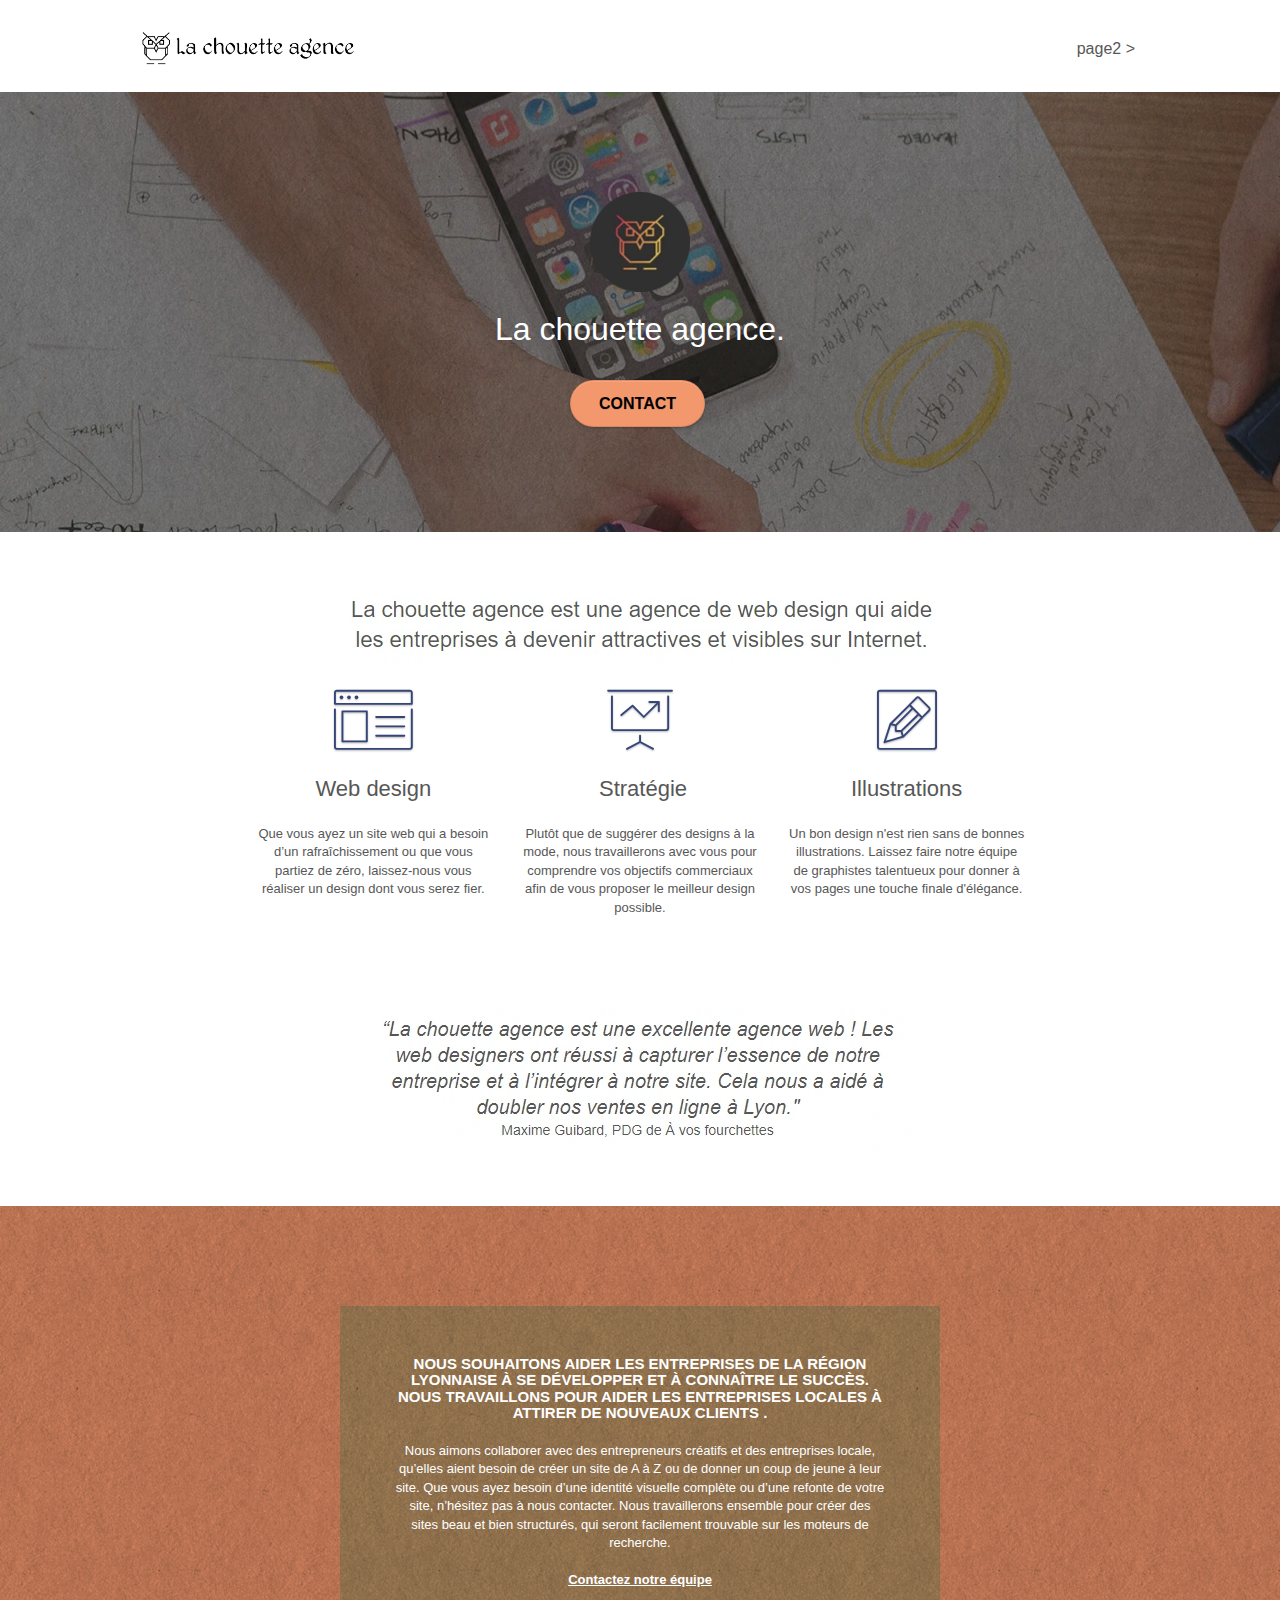
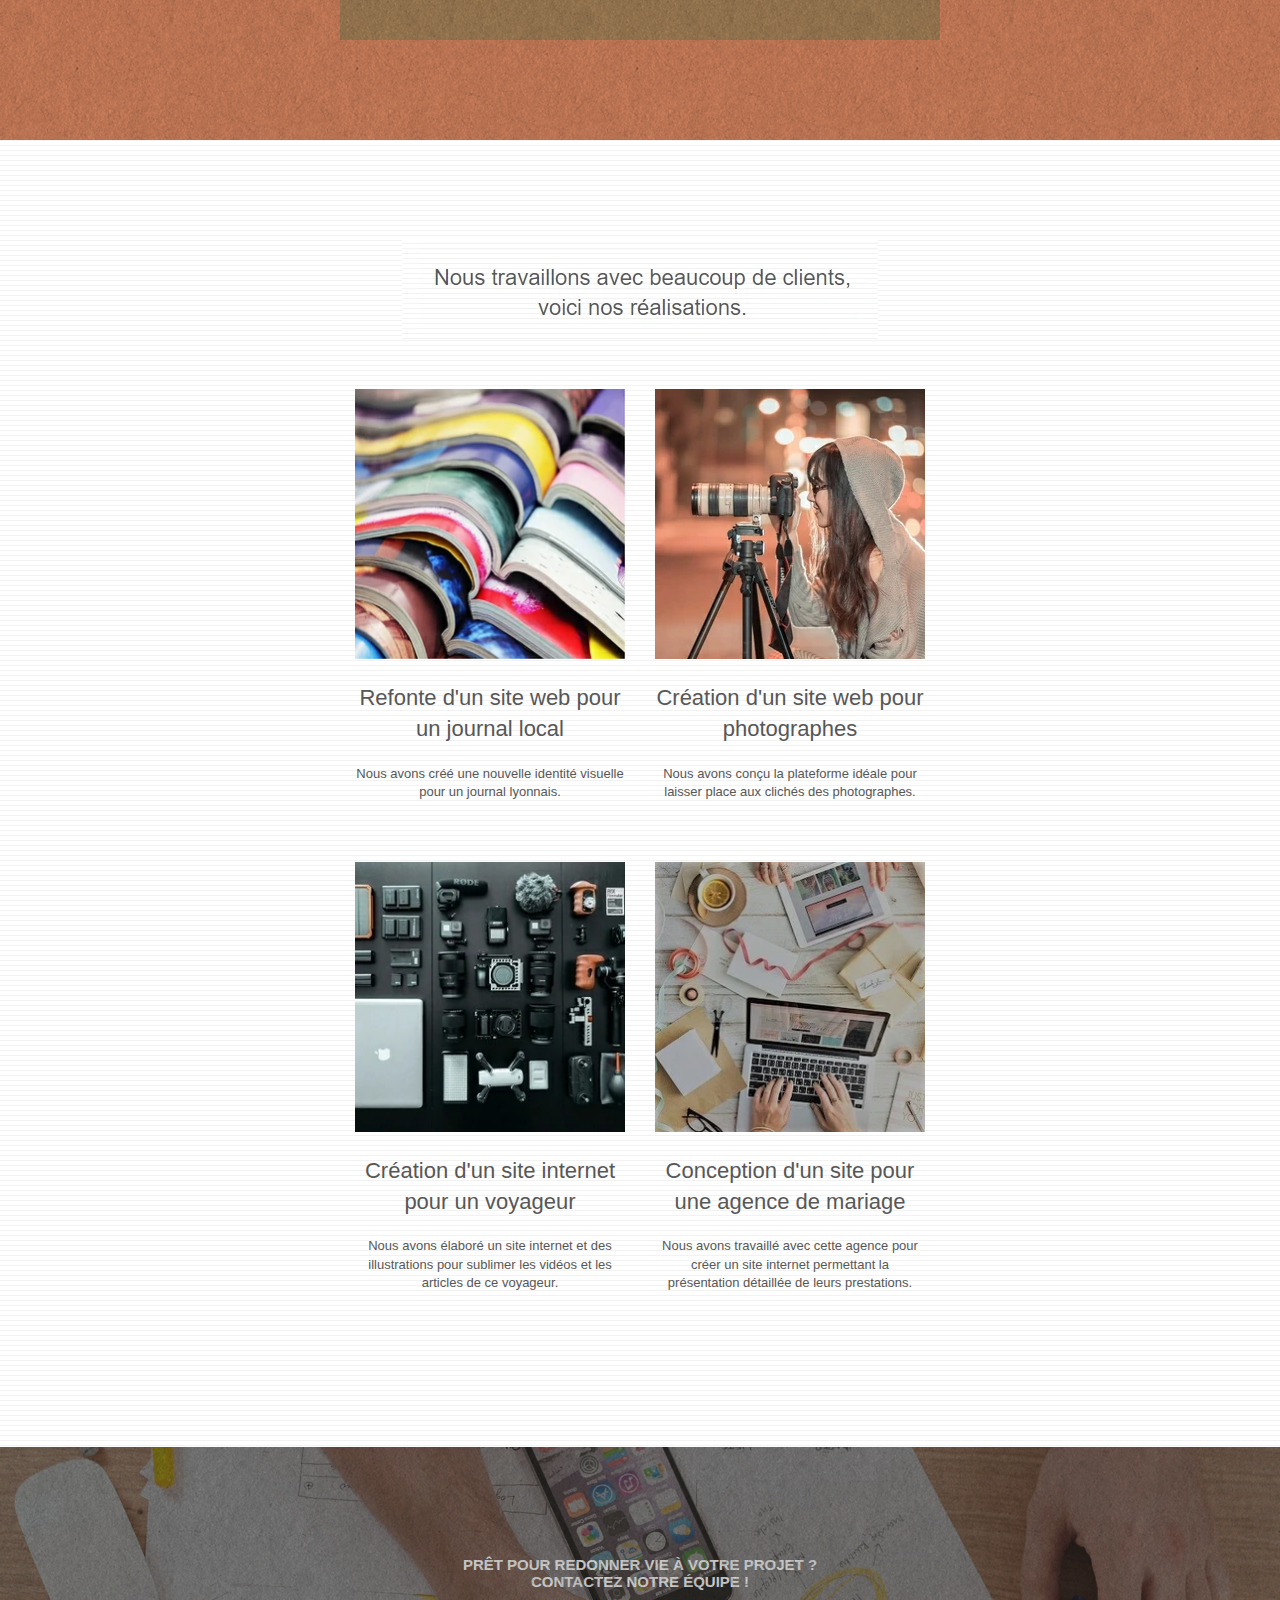
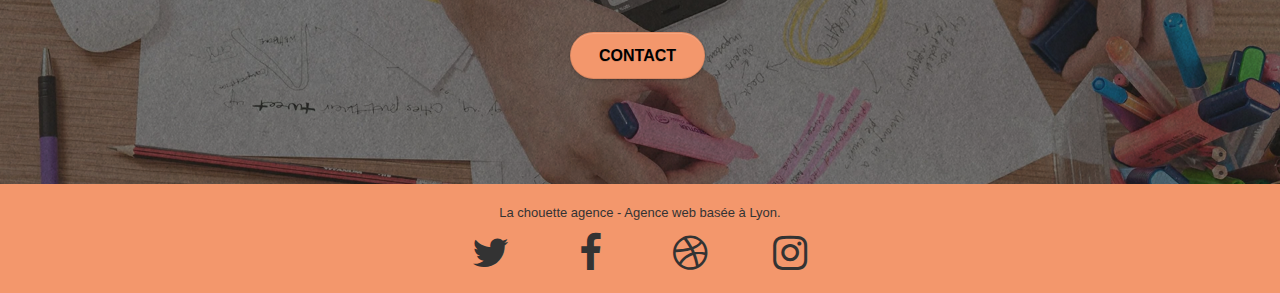
==== index.html @ eb64bccf "Soutenance 2" ====
<!doctype html>
<html lang="fr">
<head>
    <meta charset="utf-8">
	<meta name="keywords" content="agence design lyon, agence design, entreprise de web design, design site web, agence web, agence web basée à lyon, agence web design, devenir une entreprise attractive,
	la chouette agence, entreprises locales">
    <meta name="description" content="La chouette agence est une agence de web design qui aide les entreprises à devenir attractives et visibles sur internet">
    <meta name="viewport" content="width=device-width, initial-scale=1.0, viewport-fit=cover">
	
	<link rel="shortcut icon" type="image/.jpg" href="favicon.jpg">
	<link rel="stylesheet" type="text/css" href="./css/bootstrap.css">
	<link rel="stylesheet" type="text/css" href="style.css">
	<link rel="stylesheet" type="text/css" href="./css/font-awesome.css">
	<link rel="stylesheet" type="text/css" href="./css/et-line.css">
	
    <title>La chouette agence - agence web Lyon</title>

    
<!-- Analytics -->
 
<!-- Analytics END -->
    
</head>
<body>
<!-- Principal conteneur -->
<div role="main" class="page-container">
    
<!-- bloc-0 -->
<div class="bloc bgc-white l-bloc " id="bloc-0">
	<div class="container bloc-sm">

		<nav class="navbar row">
			<div class="navbar-header">				
				<a class="navbar-brand" href="index.html"><img src="img/la-chouette-agence.webp" alt="Icone la chouette agence" height="40" /></a>				
				<button aria-label="toggle" id="nav-toggle" type="button" class="ui-navbar-toggle navbar-toggle" data-toggle="collapse" data-target=".navbar-1">
					<span class="sr-only">Toggle navigation</span><span class="icon-bar"></span><span class="icon-bar"></span><span class="icon-bar"></span>
				</button>
			</div>
			<div class="collapse navbar-collapse navbar-1 special-dropdown-nav">
				<ul class="site-navigation nav navbar-nav">
					<li>
					</li>
					<li>
					</li>
					<li>
						<a href="page2.html">page2 &gt;</a>
					</li>
				</ul>
			</div>
		</nav>
	</div>
</div>
<!-- bloc-0 END -->

<!-- bloc-1-presentation -->
<div class="bloc bgc-dark-slate-blue bg-banniere d-bloc bg-t-edge bloc-bg-texture texture-paper b-parallax" id="bloc-1-hero">
	<div class="container bloc-lg">
		<div class="row tight-width-whitespace">
			<div class="col-sm-12">
				<img src="img/logo.webp" class="center-block image-resize-mode" width="100" alt="Logo de la chouette agence" />
				<h1 class="text-center hero-bloc-text tc-white ">
					La chouette agence.
				</h1>
				<div class="text-center">
					<a href="page2.html" class="btn btn-lg btn-clean btn-rd cta-hero btn-atomic-tangerine" id="cta-hero">Contact</a>
				</div>
			</div>
		</div>
	</div>
</div>
<!-- bloc-1-presentation END -->

<!-- bloc-2-services -->
<div class="bloc bgc-white l-bloc" id="bloc-2-services">
	<div class="container bloc-md">
		<div class="row">
			<div class="col-sm-12 text-center">
				<img alt="agence web lyon" src="img/title.webp" />
			</div>
		</div>
		<div class="row voffset-lg med-width-whitespace">
			<div class="col-sm-4">
				<div class="text-center">
					<span class="et-icon-browser sm-shadow icon-dark-slate-blue icons icon-lg"></span>
				</div>
				<h2 class="mg-md text-center">
					Web design
				</h2>
				<p class="text-center ">
					Que vous ayez un site web qui a besoin d&rsquo;un rafraîchissement ou que vous partiez de zéro, laissez-nous vous réaliser un design dont vous serez fier.
				</p>
			</div>
			<div class="col-sm-4">
				<div class="text-center">
					<span class="et-icon-presentation sm-shadow icon-dark-slate-blue icons icon-lg"></span>
				</div>
				<h2 class="mg-md text-center">
					&nbsp;Stratégie
				</h2>
				<p class="text-center ">
					Plutôt que de suggérer des designs à la mode, nous travaillerons avec vous pour comprendre vos objectifs commerciaux afin de vous proposer le meilleur design possible.<br>
				</p>
			</div>
			<div class="col-sm-4">
				<div class="text-center">
					<span class="et-icon-edit sm-shadow icon-dark-slate-blue icons icon-lg"></span>
				</div>
				<h2 class="mg-md text-center">
					Illustrations
				</h2>
				<p class="text-center ">
					Un bon design n'est rien sans de bonnes illustrations. Laissez faire notre équipe de graphistes talentueux pour donner à vos pages une touche finale d'élégance.
				</p>
			</div>
		</div>
		<div class="row voffset-lg voffset">
			<div class="col-xs-12 col-md-8 col-md-offset-2 text-center">
				<img alt="Citation" src="img/citation.webp" />
			</div>
		</div>
	</div>
</div>
<!-- bloc-2-services END -->

<!-- bloc-3-what-i-do -->
<div class="bloc tc-white bgc-atomic-tangerine bg-presentation d-bloc bloc-bg-texture texture-paper b-parallax" id="bloc-3-what-i-do">
	<div class="container bloc-lg">
		<div class="row tight-width-whitespace black-background">
			<div class="col-sm-12">
				<h3 class="mg-md text-center tc-white">
					Nous souhaitons aider les entreprises de la région Lyonnaise à se développer et à connaître le succès. Nous travaillons pour aider les entreprises locales à attirer de nouveaux clients .<br>
				</h3>
				<p class="text-center white">
					Nous aimons collaborer avec des entrepreneurs créatifs et des entreprises locale, qu’elles aient besoin de créer un site de A à Z ou de donner un coup de jeune à leur site. Que vous ayez besoin d’une identité visuelle complète ou d’une refonte de votre site, n’hésitez pas à nous contacter. Nous travaillerons ensemble pour créer des sites beau et bien structurés, qui seront facilement trouvable sur les moteurs de recherche. <br><br><a class="ltc-white bold-link" href="page2.html">Contactez notre équipe</a><br>
				</p>
			</div>
		</div>
	</div>
</div>
<!-- bloc-3-what-i-do END -->

<!-- bloc-4-portfolio -->
<div class="bloc bgc-white bg-lines-h2-bg bg-repeat l-bloc" id="bloc-4-portfolio">
	<div class="container bloc-lg">
		<div class="row">
			<div class="col-sm-12 text-center">
				<img alt="agence web, agence web paris, web design paris, stratégie web" src="img/title2.webp" />
			</div>
		</div>
		<div class="row tight-width-whitespace portfolio-row">
			<div class="col-sm-6">
				<a href="#" data-lightbox="img/1.webp" data-gallery-id="gallery-1" data-caption="Refonte d'un site web pour un journal local" data-frame="snapshot-lb"><img src="img/1.webp" alt="paris web design logo agence web meilleure agence et refonte site web journal" class="img-responsive portfolio-thumb" /></a>
				<h2 class="mg-md text-center">
					Refonte d'un site web pour un journal local
				</h2>
				<p class="text-center">
					Nous avons créé une nouvelle identité visuelle pour un journal lyonnais.
				</p>
			</div>
			<div class="col-sm-6">
				<a href="#" data-lightbox="img/2.webp" data-gallery-id="gallery-1" data-caption="Création d'un site web pour photographes" data-frame="snapshot-lb"><img src="img/2.webp" class="img-responsive portfolio-thumb" alt="paris web design logo agence web meilleure agence, Création d'un site web pour photographes" /></a>
				<h2 class="mg-md text-center">
					Création d'un site web pour photographes
				</h2>
				<p class="text-center">
					Nous avons conçu la plateforme idéale pour laisser place aux clichés des photographes.
				</p>
			</div>
		</div>
		<div class="row tight-width-whitespace portfolio-row">
			<div class="col-sm-6">
				<a href="#" data-lightbox="img/3.webp" data-gallery-id="gallery-1" data-caption="Création d'un site internet pour un voyageur" data-frame="snapshot-lb"><img src="img/3.webp" class="img-responsive portfolio-thumb" alt="paris web design logo agence web meilleure agence, Création d'un site web pour voyageur"/></a>
				<h2 class="mg-md text-center">
					Création d'un site internet pour un voyageur
				</h2>
				<p class="text-center">
					Nous avons élaboré un site internet et des illustrations pour sublimer les vidéos et les articles de ce voyageur.
				</p>
			</div>
			<div class="col-sm-6">
				<a href="#" data-lightbox="img/4.webp" data-gallery-id="gallery-1" data-caption="Conception d'un site pour une agence de mariage" data-frame="snapshot-lb"><img src="img/4.webp" class="img-responsive portfolio-thumb" alt="paris web design logo agence web meilleure agence, Création d'un site web pour agence de mariage" /></a>
				<h2 class="mg-md text-center">
					Conception d'un site pour une agence de mariage
				</h2>
				<p class="text-center">
					Nous avons travaillé avec cette agence pour créer un site internet permettant la présentation détaillée de leurs prestations.
				</p>
			</div>
		</div>
	</div>
</div>
<!-- bloc-4-portfolio END -->

<!-- bloc-5-cta -->
<div class="bloc bgc-dark-slate-blue bg-banniere d-bloc bloc-bg-texture texture-paper" id="bloc-5-cta">
	<div class="container bloc-lg">
		<div class="row">
			<h3 class="mg-md text-center tc-white">
				Prêt pour redonner vie à votre projet ?<br>Contactez notre équipe !
			</h3>
			<div class="col-sm-12 text-center">
				<a href="page2.html" class="btn btn-atomic-tangerine btn-clean btn-rd btn-lg cta-hero">Contact</a>
			</div>
		</div>
	</div>
</div>
<!-- bloc-5-cta END -->

<!-- Footer - bloc-8 -->
<div class="bloc bgc-atomic-tangerine d-bloc" id="bloc-8">
	<div class="container bloc-sm">
		<div class="row">
			<div class="col-sm-12">
				<p class="text-center tc-grey">
					La chouette agence - Agence web basée à Lyon.<br>
				</p>
				<div class="row row-no-gutters social">
					<div class="col-sm-3">
						<div class="text-center">
							<a class="social" href="https://twitter.com" aria-label="logo de twitter"><span class="fa fa-twitter icon-md"></span></a>
						</div>
					</div>
					<div class="col-sm-3">
						<div class="text-center">
							<a class="social" href="https://facebook.com" aria-label="logo de facebook"><span class="fa fa-facebook icon-md"></span></a>
						</div>
					</div>
					<div class="col-sm-3">
						<div class="text-center">
							<a class="social" href="https://dribbble.com/" aria-label="logo de dribbble"><span class="fa fa-dribbble icon-md"></span></a>
						</div>
					</div>
					<div class="col-sm-3">
						<div class="text-center">
							<a class="social" href="https://instagram.com" aria-label="logo de instagram"><span class="fa fa-instagram icon-md"></span></a>
						</div>
					</div>				
				</div>
			</div>
		</div>
	</div>
</div>
<!-- Footer - bloc-8 END -->

</div>
<!-- Principal conteneur END -->
<script src="./js/jquery-2.1.0.js" defer></script>
<script src="./js/bootstrap.js" defer></script>
<script src="./js/blocs.js" defer></script>
<script src="./js/jquery.touchSwipe.js" defer></script>
<script src="./js/gmaps.js" defer></script>    

</body>
</html>
---- style.css ----
body {
    margin: 0;
    padding: 0;
    background: #FFF;
    overflow-x: hidden;
    -webkit-font-smoothing: antialiased;
    -moz-osx-font-smoothing: grayscale;
}

a,
button {
    transition: all .3s ease-in-out;
    outline: none!important;
}

a:hover {
    text-decoration: none;
    cursor: pointer;
}

#page-loading-blocs-notifaction {
    position: fixed;
    top: 0;
    bottom: 0;
    width: 100%;
    z-index: 100000;
    background: #FFFFFF url("img/pageload-spinner.gif") no-repeat center center;
}

.bloc {
    width: 100%;
    clear: both;
    background: 50% 50% no-repeat;
    padding: 0 50px;
    -webkit-background-size: cover;
    -moz-background-size: cover;
    -o-background-size: cover;
    background-size: cover;
    position: relative;
}

.bloc .container {
    padding-left: 0;
    padding-right: 0;
}

.bloc-lg {
    padding: 100px 50px;
}

.bloc-md {
    padding: 50px;
}

.bloc-sm {
    padding: 20px 50px;
}

.bg-center,
.bg-l-edge,
.bg-r-edge,
.bg-t-edge,
.bg-b-edge,
.bg-tl-edge,
.bg-bl-edge,
.bg-tr-edge,
.bg-br-edge,
.bg-repeat {
    -webkit-background-size: auto!important;
    -moz-background-size: auto!important;
    -o-background-size: auto!important;
    background-size: auto!important;
}

.bg-repeat {
    background: repeat;
}

.bg-t-edge {
    background: top no-repeat;
}

.bloc-bg-texture::before {
    content: "";
    background-size: 2px 2px;
    position: absolute;
    top: 0;
    bottom: 0;
    left: 0;
    right: 0;
}

.texture-paper::before {
    background: url("img/texture-paper.webp");
    background-size: 280px 280px;
}

.b-parallax {
    background-attachment: fixed;
}

.d-bloc {
    color: rgba(255, 255, 255, .7);
}

.d-bloc button:hover {
    color: rgba(255, 255, 255, .9);
}

.d-bloc .icon-round,
.d-bloc .icon-square,
.d-bloc .icon-rounded,
.d-bloc .icon-semi-rounded-a,
.d-bloc .icon-semi-rounded-b {
    border-color: rgba(255, 255, 255, .9);
}

.d-bloc .divider-h span {
    border-color: rgba(255, 255, 255, .2);
}

.d-bloc .a-btn
.d-bloc .navbar a,
.d-bloc .navbar-brand,
.d-bloc a .icon-sm,
.d-bloc a .icon-md,
.d-bloc a .icon-lg,
.d-bloc a .icon-xl,
.d-bloc h1 a,
.d-bloc h2 a,
.d-bloc h3 a,
.d-bloc h4 a,
.d-bloc h5 a,
.d-bloc h6 a,
.d-bloc p a {
    color: #333;
}


{
    color:#000!important;
}

.d-bloc .a-btn:hover,
.d-bloc .navbar a:hover,
.d-bloc .navbar-brand:hover,
.d-bloc a:hover .icon-sm,
.d-bloc a:hover .icon-md,
.d-bloc a:hover .icon-lg,
.d-bloc a:hover .icon-xl,
.d-bloc h1 a:hover,
.d-bloc h2 a:hover,
.d-bloc h3 a:hover,
.d-bloc h4 a:hover,
.d-bloc h5 a:hover,
.d-bloc h6 a:hover,
.d-bloc p a:hover {
    color: rgba(255, 255, 255, 1);
}

.d-bloc .navbar-toggle .icon-bar {
    background: rgba(255, 255, 255, 1);
}

.d-bloc .btn-wire,
.d-bloc .btn-wire:hover {
    color: rgba(255, 255, 255, 1);
    border-color: rgba(255, 255, 255, 1);
}

.d-bloc .panel {
    color: rgba(0, 0, 0, .5);
}

.d-bloc .panel button:hover {
    color: rgba(0, 0, 0, .7);
}

.d-bloc .panel icon {
    border-color: rgba(0, 0, 0, .7);
}

.d-bloc .panel .divider-h span {
    border-color: rgba(0, 0, 0, .1);
}

.d-bloc .panel .a-btn {
    color: rgba(0, 0, 0, .6);
}

.d-bloc .panel .a-btn:hover {
    color: rgba(0, 0, 0, 1);
}

.d-bloc .panel .btn-wire,
.d-bloc .panel .btn-wire:hover {
    color: rgba(0, 0, 0, .7);
    border-color: rgba(0, 0, 0, .3);
}

.d-bloc .panel,
.l-bloc {
    color: rgba(0, 0, 0, .5);
}

.d-bloc .panel button:hover,
.l-bloc button:hover {
    color: rgba(0, 0, 0, .7);
}

.l-bloc .icon-round,
.l-bloc .icon-square,
.l-bloc .icon-rounded,
.l-bloc .icon-semi-rounded-a,
.l-bloc .icon-semi-rounded-b {
    border-color: rgba(0, 0, 0, .7);
}

.d-bloc .panel .divider-h span,
.l-bloc .divider-h span {
    border-color: rgba(0, 0, 0, .1);
}

.d-bloc .panel .a-btn,
.l-bloc .a-btn,
.l-bloc .navbar a,
.l-bloc .navbar-brand,
.l-bloc a .icon-sm,
.l-bloc a .icon-md,
.l-bloc a .icon-lg,
.l-bloc a .icon-xl,
.l-bloc h1 a,
.l-bloc h2 a,
.l-bloc h3 a,
.l-bloc h4 a,
.l-bloc h5 a,
.l-bloc h6 a,
.l-bloc p a {
    color: rgba(0, 0, 0, .6);
}

.d-bloc .panel .a-btn:hover,
.l-bloc .a-btn:hover,
.l-bloc .navbar a:hover,
.l-bloc .navbar-brand:hover,
.l-bloc a:hover .icon-sm,
.l-bloc a:hover .icon-md,
.l-bloc a:hover .icon-lg,
.l-bloc a:hover .icon-xl,
.l-bloc h1 a:hover,
.l-bloc h2 a:hover,
.l-bloc h3 a:hover,
.l-bloc h4 a:hover,
.l-bloc h5 a:hover,
.l-bloc h6 a:hover,
.l-bloc p a:hover {
    color: rgba(0, 0, 0, 1);
}

.l-bloc .navbar-toggle .icon-bar {
    color: rgba(0, 0, 0, .6);
}

.d-bloc .panel .btn-wire,
.d-bloc .panel .btn-wire:hover,
.l-bloc .btn-wire,
.l-bloc .btn-wire:hover {
    color: rgba(0, 0, 0, .7);
    border-color: rgba(0, 0, 0, .3);
}

.voffset {
    margin-top: 30px;
}

.voffset-lg {
    margin-top: 80px;
}

.row-no-gutters {
    margin-right: 0;
    margin-left: 0;
}

.row.row-no-gutters > [class^="col-"],
.row.row-no-gutters > [class*=" col-"] {
    padding-right: 0;
    padding-left: 0;
}

#bloc-1-hero h1 {
    font-size: 32px;
}

.navbar {
    margin-bottom: 0;
    z-index: 1;
}

.navbar-brand {
    height: auto;
    padding: 3px 15px;
    font-size: 25px;
    font-weight: normal;
    font-weight: 600;
    line-height: 44px;
}

.navbar-brand img {
    max-height: 200px;
    margin: 0 5px 0 0;
    display: inline;
}

.navbar-brand img[src$=svg] {
    min-width: 100px;
}

.nav-center .navbar-brand img {
    margin: 0;
}

.navbar .nav {
    padding-top: 2px;
    margin-right: -16px;
    float: right;
    z-index: 1;
}

.nav > li {
    float: left;
    margin-top: 4px;
    font-size: 16px;
}

.navbar-nav .open .dropdown-menu > li > a {
    text-align: inherit;
}

.nav > li a:hover,
.nav > li a:focus {
    background: transparent;
}

.navbar-toggle {
    margin: 10px 10px 0 0;
    border: 0px;
}

.navbar-toggle:hover {
    background: transparent!important;
}

.navbar-toggle .icon-bar {
    background-color: rgba(0, 0, 0, .5);
    width: 26px;
}

.nav-invert .navbar .nav {
    float: left;
}

.nav-invert .navbar-header,
.nav-invert .navbar-brand {
    float: right;
    position: relative;
    z-index: 2;
}

@media (min-width: 768px) {
    .site-navigation {
        position: absolute;
        top: 50%;
        right: 20px;
        transform: translate(0, -50%);
        -webkit-transform: translateY(-50%);
    }
    .nav > li .dropdown-menu a,
    .nav > li .dropdown-menu a:hover {
        color: #484848;
    }
    .nav-invert .site-navigation {
        left: 0;
        right: 0;
    }
    .nav-center {
        text-align: center;
    }
    .nav-center .navbar-header {
        width: 100%;
    }
    .nav-center .navbar-header,
    .nav-center .navbar-brand,
    .nav-center .nav > li {
        float: none;
        display: inline-block;
    }
    .nav-center .site-navigation {
        position: relative;
        width: 100%;
        right: 0;
        margin-right: 0px;
        margin-top: 20px;
    }
    .nav-center.mini-nav .navbar-toggle {
        float: none;
        margin: 10px auto 0;
    }
}

.nav > li > .dropdown a {
    background: none!important;
    display: block;
    padding: 14px 15px;
}

nav .caret {
    margin: 0 5px;
}

.dropdown-menu .dropdown-menu {
    top: -8px;
    left: 100%;
}

.dropdown-menu .dropmenu-flow-right {
    top: 100%;
    left: 0;
    margin-left: -1px;
    border-top-left-radius: 0;
    border-top-right-radius: 0;
}

.dropdown-menu .dropdown span {
    border: 4px solid black;
    border-top-color: transparent;
    border-right-color: transparent;
    border-bottom-color: transparent;
    margin: 6px -5px 0 0!important;
    float: right;
}

.mg-md {
    margin-top: 10px;
    margin-bottom: 20px;
}

.mg-lg {
    margin-top: 10px;
    margin-bottom: 40px;
}

.btn {
    margin: 0 5px 5px 0;
}

.btn.pull-right {
    margin: 0 0 5px 5px;
}

.btn-d,
.btn-d:hover,
.btn-d:focus {
    color: #FFF;
    background: rgba(0, 0, 0, .3);
}

button {
    outline: none!important;
}

.btn-rd {
    border-radius: 40px;
}

.btn-clean {
    border: 1px solid rgba(0, 0, 0, .08);
    border-bottom-color: rgba(0, 0, 0, .1);
    text-shadow: 0 1px 0 rgba(0, 0, 1, .1);
    box-shadow: 0 1px 3px rgba(0, 0, 1, .25), inset 0 1px 0 0 rgba(255, 255, 255, .15);
}

.icon-md {
    font-size: 40px!important;
    
}

.icon-lg {
    font-size: 60px!important;
}

.sm-shadow {
    text-shadow: 0 1px 2px rgba(0, 0, 0, .3);
}

.panel-sq,
.panel-sq .panel-heading,
.panel-sq .panel-footer {
    border-radius: 0;
}

.panel-rd {
    border-radius: 30px;
}

.panel-rd .panel-heading {
    border-radius: 29px 29px 0 0;
}

.panel-rd .panel-footer {
    border-radius: 0 0 29px 29px;
}

.form-control {
    border-color: rgba(0, 0, 0, .1);
    box-shadow: none;
}

.scrollToTop {
    width: 40px;
    height: 40px;
    position: fixed;
    bottom: 20px;
    right: 20px;
    opacity: 0;
    z-index: 500;
    transition: all .3s ease-in-out;
}

.scrollToTop span {
    margin-top: 6px;
}

.showScrollTop {
    font-size: 14px;
    opacity: 1;
}

a[data-lightbox] {
    position: relative;
    display: block;
    text-align: center;
}

a[data-lightbox]:hover::before {
    content: "+";
    font-family: "HelveticaNeue-Light", "Helvetica Neue Light", "Helvetica Neue", Helvetica, Arial;
    font-size: 32px;
    width: 50px;
    height: 50px;
    margin-left: -25px;
    border-radius: 50%;
    background: rgba(0, 0, 0, .6);
    color: #FFF;
    font-weight: 100;
    z-index: 1;
    position: absolute;
    top: 50%;
    transform: translateY(-50%);
    -webkit-transform: translateY(-50%);
}

a[data-lightbox]:hover img {
    opacity: 0.6;
    -webkit-animation-fill-mode: none;
    animation-fill-mode: none;
}

#lightbox-modal {
    display: flex;
    align-items: center;
}

#lightbox-modal .modal-dialog {
    width: 90%;
    max-width: 900px;
    margin: 0 auto 0;
}

#lightbox-modal .modal-dialog img {
    max-height: 90vh;
    margin: 0 auto;
}

.lightbox-caption {
    padding: 20px;
    color: #FFF;
    background: rgba(0, 0, 0, .5);
    position: absolute;
    left: 15px;
    right: 15px;
    bottom: 5px;
}

.close-lightbox {
    color: #FFF;
    font-size: 30px;
    position: absolute;
    top: 20px;
    right: 20px;
    z-index: 20;
    background: rgba(0, 0, 0, .5);
    border: none;
    line-height: 30px;
    padding: 0 9px 5px;
    opacity: 0.3;
}

.close-lightbox:hover,
.next-lightbox:hover,
.prev-lightbox:hover {
    opacity: 1.0;
    color: #FFF;
}

.next-lightbox,
.prev-lightbox {
    font-size: 20px;
    color: rgba(255, 255, 255, .9);
    background: rgba(0, 0, 0, .5);
    transition: all .2s ease-in-out;
    position: absolute;
    top: 45%;
    z-index: 1;
    opacity: 0.4;
}

.next-lightbox {
    padding: 6px 8px 1px 13px;
    right: 25px;
}

.prev-lightbox {
    padding: 6px 13px 1px 10px;
    left: 25px;
}

.snapshot-lb .modal-body {
    padding-bottom: 45px;
}

.snapshot-lb .lightbox-caption {
    padding: 0;
    color: rgba(0, 0, 0, .5);
    background: none;
}

h1,
h2,
h3,
h4,
h5,
h6,
p,
label,
.btn,
a {
    font-family: "helvetica";
    font-weight: 400;
    color: #575757!important;
}

.container {
    max-width: 1000px;
}

.hero-bloc-text {
    font-size: 38px;
}

.hero-bloc-text-sub {
    font-size: 36px;
}

.statement-bloc-text {
    line-height: 26px;
    font-style: italic;
    font-size: 20px;
    text-align: center;
    font-weight: lighter;
    max-width: 520px;
    margin: auto auto auto auto;
}

p {
    font-size: 13px;
}

.tight-width-whitespace {
    max-width: 600px;
    margin: auto auto auto auto;
}

.h1 {
    font-size: 20px;
    font-family: "Open Sans";
}

.cta-hero {
    margin-top: 22px;
    color: #FFFFFF!important;
    text-transform: uppercase;
    padding: 12px 28px 12px 28px;
    font-size: 16px;
    font-weight: 700;
}

.social {
    max-width: 400px;
    margin: auto auto auto auto;
}

h2 {
    font-size: 22px;
    line-height: 1.4em;
}

h3 {
    font-size: 15px;
    text-transform: uppercase;
    font-weight: 700;
    color: #333333!important;
}

.med-width-whitespace {
    max-width: 800px;
    margin: auto auto auto auto;
    box-shadow: 0px 0px 0px #000000;
}

h1 {
    color: #333333!important;
}

h4 {
    color: #333333!important;
}

.icons {
    margin-bottom: 14px;
    margin-top: 24px;
}

.white {
    color: #FFFFFF!important;
}

.portfolio-thumb {
    margin-bottom: 24px;
}

.portfolio-row {
    margin-bottom: 44px;
    margin-top: 50px;
}

.avatar {
    box-shadow: 0px 4px 9px rgba(0, 0, 0, 0.3);
}

.black-background {
    background-color: rgba(165, 147, 99, 0.7);
    padding: 40px 40px 40px 40px;
}

.bold-link {
    font-weight: 900;
    text-decoration: underline!important;
}

.bgc-white {
    background-color: #FFFFFF;
}

.bgc-dark-slate-blue {
    background-color: #364577;
}

.bgc-atomic-tangerine {
    background-color: #F3976C;
}

.tc-white {
    color: #ffffff!important;
}

.tc-grey
{
    color:#333!important;
}

.tc-black
{
    color:#090909!important;
}

.btn-atomic-tangerine {
    background: #F3976C;
    color: #000!important;
}

.btn-atomic-tangerine:hover {
    background: #c27956!important;
    color: #FFFFFF!important;
}

.ltc-white {
    color: #FFFFFF!important;
}

.ltc-white:hover {
    color: #cccccc!important;
}

.ltc-atomic-tangerine {
    color: #F3976C!important;
}

.ltc-atomic-tangerine:hover {
    color: #c27956!important;
}

.icon-dark-slate-blue {
    color: #364577!important;
    border-color: #364577!important;
}

.bg-dots-bg {
    background-image: url("img/dots-bg.webp");
}

.bg-lines-h2-bg {
    background-image: url("img/lines-h2-bg.webp");
}

.bg-banniere {
    background-image: url("img/la-chouette-agence-banniere.webp");
}

.bg-presentation {
    background-image: url("img/image-de-presentation.webp");
}

@media (max-width: 1024px) {
    .bloc {
        padding-left: 20px;
        padding-right: 20px;
    }
    .bloc.full-width-bloc,
    .bloc-tile-2.full-width-bloc .container,
    .bloc-tile-3.full-width-bloc .container,
    .bloc-tile-4.full-width-bloc .container {
        padding-left: 0;
        padding-right: 0;
    }
}

@media (max-width: 992px) and (min-width: 768px) {
    .navbar .nav {
        max-width: 80%
    }
    .nav-center.navbar .nav {
        max-width: 100%
    }
}

@media only screen and (min-device-width: 768px) and (max-device-width: 1024px) and (orientation: landscape) {
    .b-parallax {
        background-attachment: scroll;
    }
}

@media only screen and (min-device-width: 1024px) and (max-device-width: 1366px) and (-webkit-min-device-pixel-ratio: 1.5) {
    .b-parallax {
        background-attachment: scroll;
    }
}

@media (max-width: 991px) {
    .container {
        width: 100%;
    }
    .b-parallax {
        background-attachment: scroll;
    }
    .page-container,
    #hero-bloc {
        overflow-x: hidden;
        position: relative;
    }
    .bloc {
        padding-left: constant(safe-area-inset-left);
        padding-right: constant(safe-area-inset-right);
    }
    .bloc-group,
    .bloc-group .bloc {
        display: block;
        width: 100%;
    }
    .bloc-fill-screen .fill-bloc-top-edge,
    .bloc-fill-screen .fill-bloc-bottom-edge {
        padding: 0 20px;
        padding-left: constant(safe-area-inset-left);
        padding-right: constant(safe-area-inset-right);
    }
}

@media (max-width: 767px) {
    .page-container {
        overflow-x: hidden;
        position: relative;
    }
    h1,
    h2,
    h3,
    h4,
    h5,
    h6,
    p,
    #disqus_thread {
        padding-left: 10px!important;
        padding-right: 10px!important;
    }
    .b-parallax {
        background-attachment: scroll;
    }
    .navbar .nav {
        padding-top: 0;
        border-top: 1px solid rgba(0, 0, 0, .2);
        float: none!important;
    }
    .navbar.row {
        margin-left: 0;
        margin-right: 0;
    }
    .site-navigation {
        position: inherit;
        transform: none;
        -webkit-transform: none;
        -ms-transform: none;
    }
    .nav > li {
        margin-top: 0;
        border-bottom: 1px solid rgba(0, 0, 0, .1);
        background: rgba(0, 0, 0, .05);
        text-align: left;
        padding-left: 15px;
        width: 100%;
    }
    .nav > li:hover {
        background: rgba(0, 0, 0, .08);
    }
    .dropdown .dropdown a .caret {
        float: none;
        margin: 5px 0 0 10px!important;
        border: 4px solid black;
        border-bottom-color: transparent;
        border-right-color: transparent;
        border-left-color: transparent;
    }
    #hero-bloc .navbar .nav {
        background: rgba(0, 0, 0, .8);
    }
    #hero-bloc .navbar .nav a {
        color: rgba(255, 255, 255, .6);
    }
    .hero {
        padding: 50px 0;
    }
    .hero-nav {
        left: -1px;
        right: -1px;
    }
    .navbar-collapse {
        padding: 0;
        overflow-x: hidden;
        -webkit-box-shadow: none;
        box-shadow: none;
    }
    .navbar-brand img {
        max-height: 40px;
        width: auto;
    }
    .nav-invert .navbar-header {
        float: none;
        width: 100%;
    }
    .nav-invert .navbar-toggle {
        float: left;
        margin-left: 10px;
    }
    .bloc {
        padding-left: 0;
        padding-right: 0;
    }
    .bloc-xxl,
    .bloc-xl,
    .bloc-lg {
        padding: 40px 0;
    }
    .bloc-sm,
    .bloc-md {
        padding-left: 0;
        padding-right: 0;
    }
    .bloc-tile-2 .container,
    .bloc-tile-3 .container,
    .bloc-tile-4 .container,
    .bloc-fill-screen .fill-bloc-top-edge,
    .bloc-fill-screen .fill-bloc-bottom-edge {
        padding-left: 0;
        padding-right: 0;
    }
    .a-block {
        padding: 0 10px;
    }
    .btn-dwn {
        display: none;
    }
    .voffset {
        margin-top: 5px;
    }
    .voffset-md {
        margin-top: 20px;
    }
    .voffset-lg {
        margin-top: 30px;
    }
    form {
        padding: 5px;
    }
    .close-lightbox {
        display: inline-block;
    }
    .blocsapp-device-iphone5 {
        background-size: 216px 425px;
        padding-top: 60px;
        width: 216px;
        height: 425px;
    }
    .blocsapp-device-iphone5 img {
        width: 180px;
        height: 320px;
    }
}

@media (max-width: 400px) {
    .bloc {
        padding-left: 0;
        padding-right: 0;
    }
}

@media (max-width: 767px) {
    .bloc-mob-center-text {
        text-align: center;
    }
}
---- css/et-line.css ----
@font-face {
    font-family: et-line;
    src: url(../fonts/et-line.eot);
    src: url(../fonts/et-line.eot?#iefix) format('embedded-opentype'), url(../fonts/et-line.woff) format('woff'), url(../fonts/et-line.ttf) format('truetype'), url(../fonts/et-line.svg#et-line) format('svg');
    font-weight: 400;
    font-style: normal
}

.et-icon-adjustments,
.et-icon-alarmclock,
.et-icon-anchor,
.et-icon-aperture,
.et-icon-attachment,
.et-icon-bargraph,
.et-icon-basket,
.et-icon-beaker,
.et-icon-bike,
.et-icon-book-open,
.et-icon-briefcase,
.et-icon-browser,
.et-icon-calendar,
.et-icon-camera,
.et-icon-caution,
.et-icon-chat,
.et-icon-circle-compass,
.et-icon-clipboard,
.et-icon-clock,
.et-icon-cloud,
.et-icon-compass,
.et-icon-desktop,
.et-icon-dial,
.et-icon-document,
.et-icon-documents,
.et-icon-download,
.et-icon-dribbble,
.et-icon-edit,
.et-icon-envelope,
.et-icon-expand,
.et-icon-facebook,
.et-icon-flag,
.et-icon-focus,
.et-icon-gears,
.et-icon-genius,
.et-icon-gift,
.et-icon-global,
.et-icon-globe,
.et-icon-googleplus,
.et-icon-grid,
.et-icon-happy,
.et-icon-hazardous,
.et-icon-heart,
.et-icon-hotairballoon,
.et-icon-hourglass,
.et-icon-key,
.et-icon-laptop,
.et-icon-layers,
.et-icon-lifesaver,
.et-icon-lightbulb,
.et-icon-linegraph,
.et-icon-linkedin,
.et-icon-lock,
.et-icon-magnifying-glass,
.et-icon-map,
.et-icon-map-pin,
.et-icon-megaphone,
.et-icon-mic,
.et-icon-mobile,
.et-icon-newspaper,
.et-icon-notebook,
.et-icon-paintbrush,
.et-icon-paperclip,
.et-icon-pencil,
.et-icon-phone,
.et-icon-picture,
.et-icon-pictures,
.et-icon-piechart,
.et-icon-presentation,
.et-icon-pricetags,
.et-icon-printer,
.et-icon-profile-female,
.et-icon-profile-male,
.et-icon-puzzle,
.et-icon-quote,
.et-icon-recycle,
.et-icon-refresh,
.et-icon-ribbon,
.et-icon-rss,
.et-icon-sad,
.et-icon-scissors,
.et-icon-scope,
.et-icon-search,
.et-icon-shield,
.et-icon-speedometer,
.et-icon-strategy,
.et-icon-streetsign,
.et-icon-tablet,
.et-icon-target,
.et-icon-telescope,
.et-icon-toolbox,
.et-icon-tools,
.et-icon-tools-2,
.et-icon-trophy,
.et-icon-tumblr,
.et-icon-twitter,
.et-icon-upload,
.et-icon-video,
.et-icon-wallet,
.et-icon-wine {
    font-family: et-line;
    speak: none;
    font-style: normal;
    font-weight: 400;
    font-variant: normal;
    text-transform: none;
    line-height: 1;
    -webkit-font-smoothing: antialiased;
    -moz-osx-font-smoothing: grayscale;
    display: inline-block
}

.et-icon-mobile:before {
    content: "\e000"
}

.et-icon-laptop:before {
    content: "\e001"
}

.et-icon-desktop:before {
    content: "\e002"
}

.et-icon-tablet:before {
    content: "\e003"
}

.et-icon-phone:before {
    content: "\e004"
}

.et-icon-document:before {
    content: "\e005"
}

.et-icon-documents:before {
    content: "\e006"
}

.et-icon-search:before {
    content: "\e007"
}

.et-icon-clipboard:before {
    content: "\e008"
}

.et-icon-newspaper:before {
    content: "\e009"
}

.et-icon-notebook:before {
    content: "\e00a"
}

.et-icon-book-open:before {
    content: "\e00b"
}

.et-icon-browser:before {
    content: "\e00c"
}

.et-icon-calendar:before {
    content: "\e00d"
}

.et-icon-presentation:before {
    content: "\e00e"
}

.et-icon-picture:before {
    content: "\e00f"
}

.et-icon-pictures:before {
    content: "\e010"
}

.et-icon-video:before {
    content: "\e011"
}

.et-icon-camera:before {
    content: "\e012"
}

.et-icon-printer:before {
    content: "\e013"
}

.et-icon-toolbox:before {
    content: "\e014"
}

.et-icon-briefcase:before {
    content: "\e015"
}

.et-icon-wallet:before {
    content: "\e016"
}

.et-icon-gift:before {
    content: "\e017"
}

.et-icon-bargraph:before {
    content: "\e018"
}

.et-icon-grid:before {
    content: "\e019"
}

.et-icon-expand:before {
    content: "\e01a"
}

.et-icon-focus:before {
    content: "\e01b"
}

.et-icon-edit:before {
    content: "\e01c"
}

.et-icon-adjustments:before {
    content: "\e01d"
}

.et-icon-ribbon:before {
    content: "\e01e"
}

.et-icon-hourglass:before {
    content: "\e01f"
}

.et-icon-lock:before {
    content: "\e020"
}

.et-icon-megaphone:before {
    content: "\e021"
}

.et-icon-shield:before {
    content: "\e022"
}

.et-icon-trophy:before {
    content: "\e023"
}

.et-icon-flag:before {
    content: "\e024"
}

.et-icon-map:before {
    content: "\e025"
}

.et-icon-puzzle:before {
    content: "\e026"
}

.et-icon-basket:before {
    content: "\e027"
}

.et-icon-envelope:before {
    content: "\e028"
}

.et-icon-streetsign:before {
    content: "\e029"
}

.et-icon-telescope:before {
    content: "\e02a"
}

.et-icon-gears:before {
    content: "\e02b"
}

.et-icon-key:before {
    content: "\e02c"
}

.et-icon-paperclip:before {
    content: "\e02d"
}

.et-icon-attachment:before {
    content: "\e02e"
}

.et-icon-pricetags:before {
    content: "\e02f"
}

.et-icon-lightbulb:before {
    content: "\e030"
}

.et-icon-layers:before {
    content: "\e031"
}

.et-icon-pencil:before {
    content: "\e032"
}

.et-icon-tools:before {
    content: "\e033"
}

.et-icon-tools-2:before {
    content: "\e034"
}

.et-icon-scissors:before {
    content: "\e035"
}

.et-icon-paintbrush:before {
    content: "\e036"
}

.et-icon-magnifying-glass:before {
    content: "\e037"
}

.et-icon-circle-compass:before {
    content: "\e038"
}

.et-icon-linegraph:before {
    content: "\e039"
}

.et-icon-mic:before {
    content: "\e03a"
}

.et-icon-strategy:before {
    content: "\e03b"
}

.et-icon-beaker:before {
    content: "\e03c"
}

.et-icon-caution:before {
    content: "\e03d"
}

.et-icon-recycle:before {
    content: "\e03e"
}

.et-icon-anchor:before {
    content: "\e03f"
}

.et-icon-profile-male:before {
    content: "\e040"
}

.et-icon-profile-female:before {
    content: "\e041"
}

.et-icon-bike:before {
    content: "\e042"
}

.et-icon-wine:before {
    content: "\e043"
}

.et-icon-hotairballoon:before {
    content: "\e044"
}

.et-icon-globe:before {
    content: "\e045"
}

.et-icon-genius:before {
    content: "\e046"
}

.et-icon-map-pin:before {
    content: "\e047"
}

.et-icon-dial:before {
    content: "\e048"
}

.et-icon-chat:before {
    content: "\e049"
}

.et-icon-heart:before {
    content: "\e04a"
}

.et-icon-cloud:before {
    content: "\e04b"
}

.et-icon-upload:before {
    content: "\e04c"
}

.et-icon-download:before {
    content: "\e04d"
}

.et-icon-target:before {
    content: "\e04e"
}

.et-icon-hazardous:before {
    content: "\e04f"
}

.et-icon-piechart:before {
    content: "\e050"
}

.et-icon-speedometer:before {
    content: "\e051"
}

.et-icon-global:before {
    content: "\e052"
}

.et-icon-compass:before {
    content: "\e053"
}

.et-icon-lifesaver:before {
    content: "\e054"
}

.et-icon-clock:before {
    content: "\e055"
}

.et-icon-aperture:before {
    content: "\e056"
}

.et-icon-quote:before {
    content: "\e057"
}

.et-icon-scope:before {
    content: "\e058"
}

.et-icon-alarmclock:before {
    content: "\e059"
}

.et-icon-refresh:before {
    content: "\e05a"
}

.et-icon-happy:before {
    content: "\e05b"
}

.et-icon-sad:before {
    content: "\e05c"
}

.et-icon-facebook:before {
    content: "\e05d"
}

.et-icon-twitter:before {
    content: "\e05e"
}

.et-icon-googleplus:before {
    content: "\e05f"
}

.et-icon-rss:before {
    content: "\e060"
}

.et-icon-tumblr:before {
    content: "\e061"
}

.et-icon-linkedin:before {
    content: "\e062"
}

.et-icon-dribbble:before {
    content: "\e063"
}
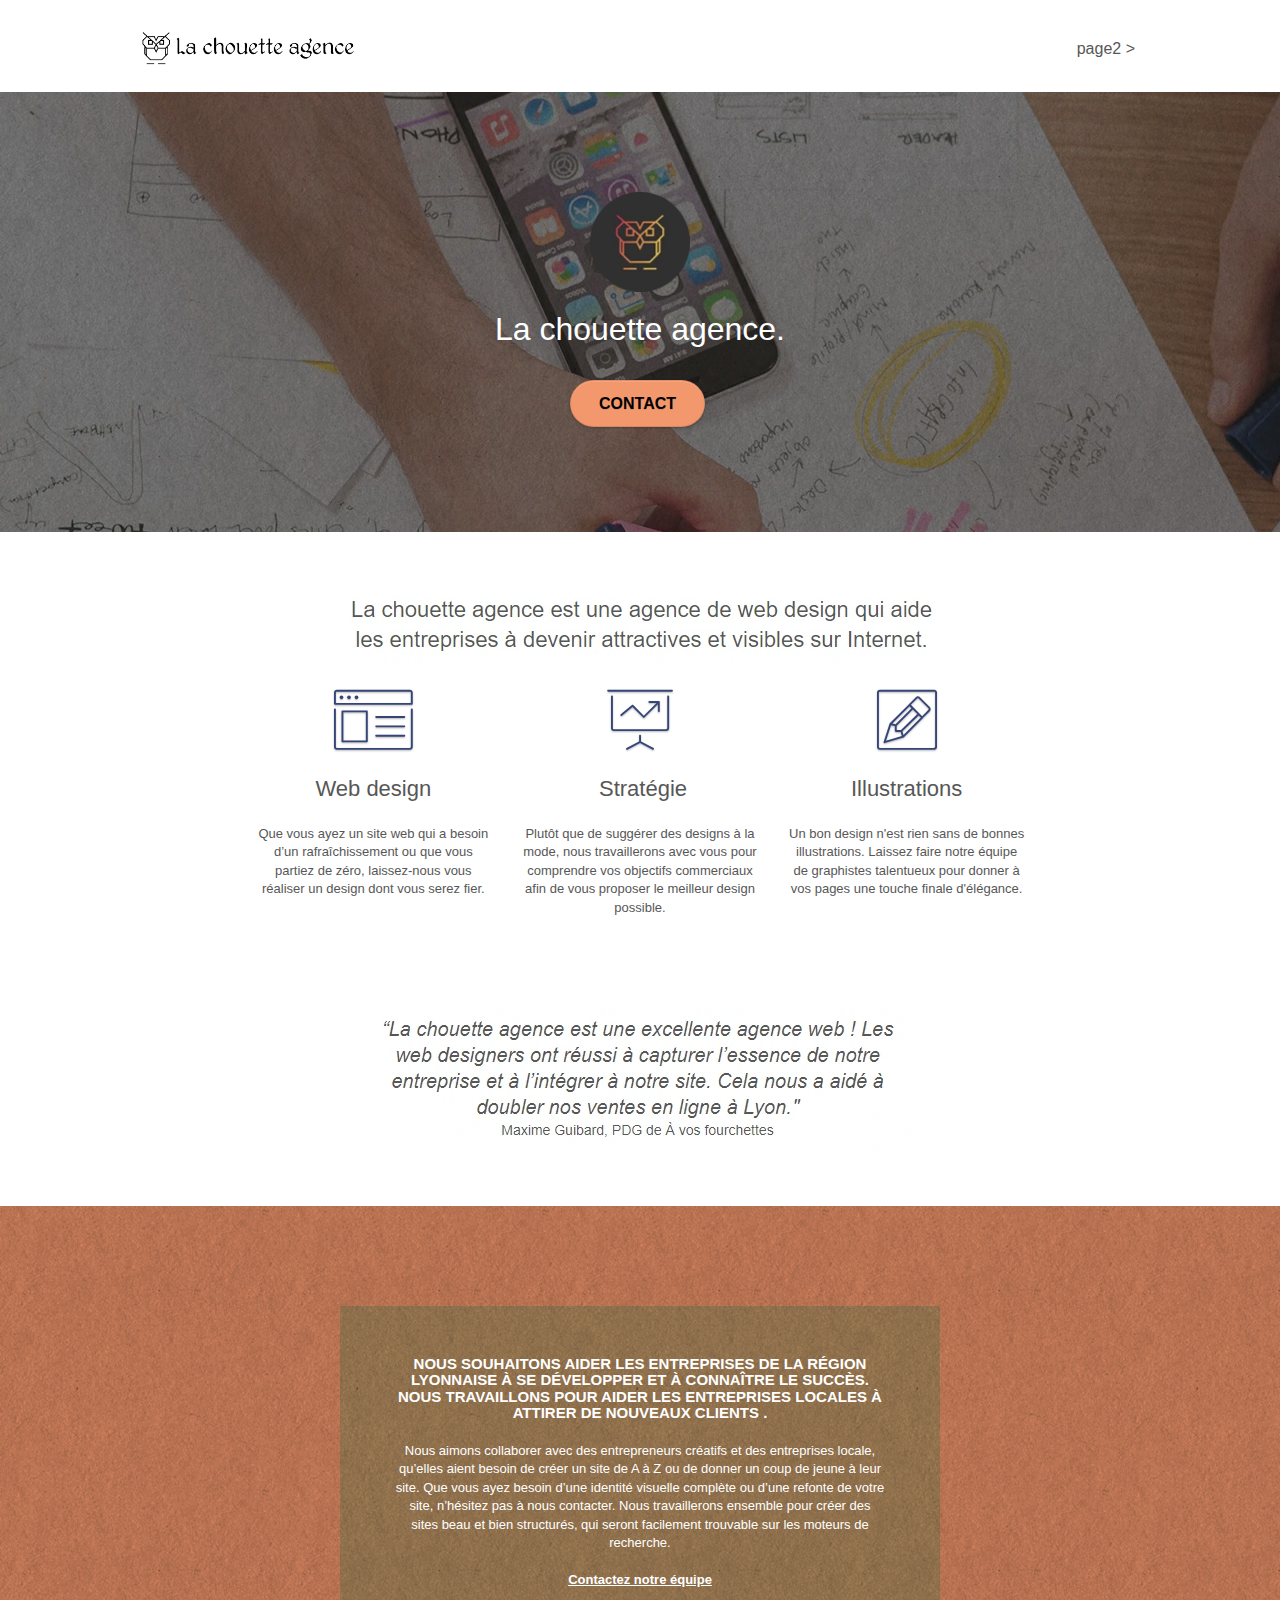
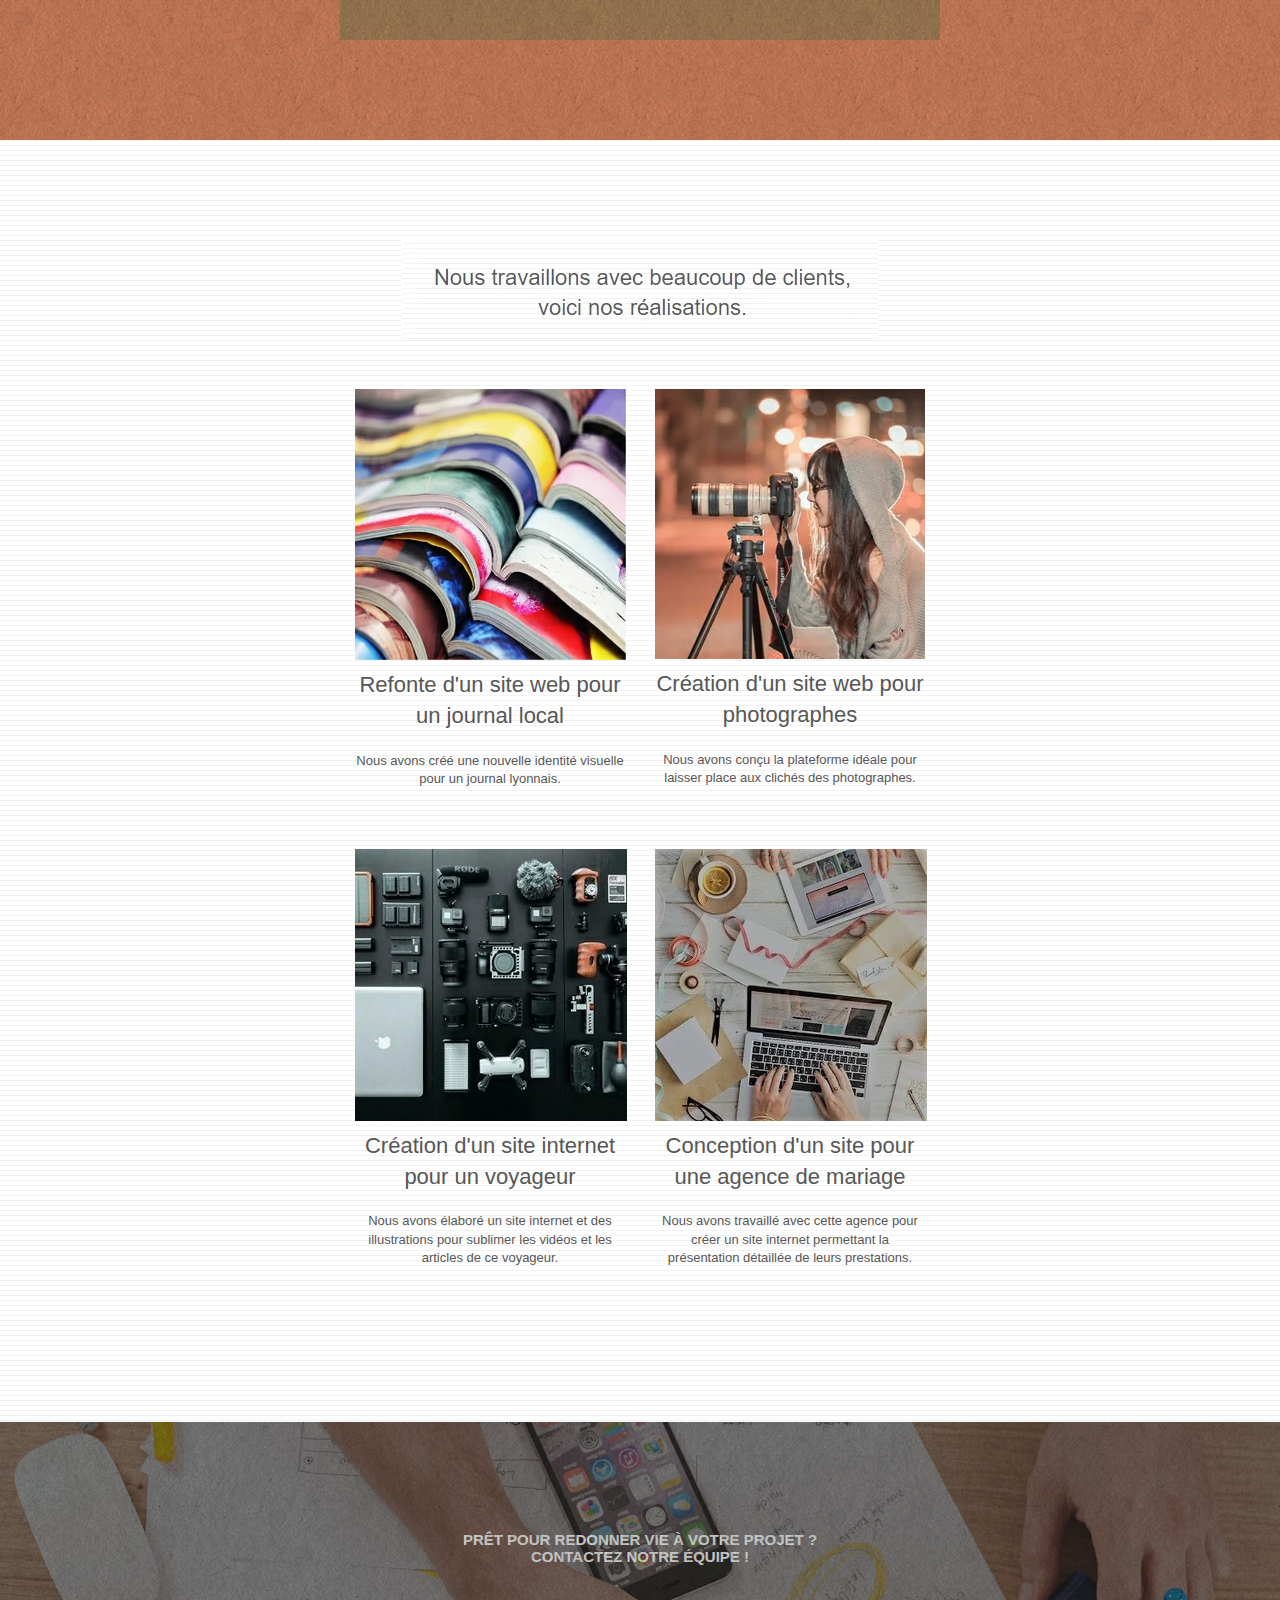
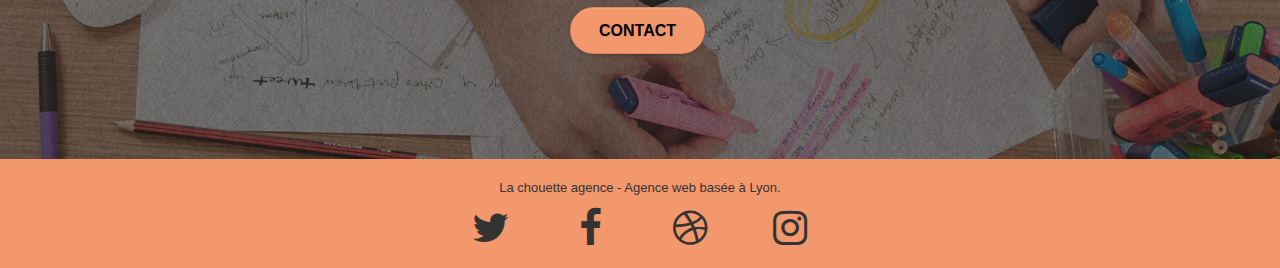
==== commit 712b8d27: "soutenance 2 final" ====
--- a/index.html
+++ b/index.html
@@ -75,7 +75,9 @@
 	<div class="container bloc-md">
 		<div class="row">
 			<div class="col-sm-12 text-center">
-				<img alt="agence web lyon" src="img/title.webp" />
+				<img class="ordinateur" alt="agence web lyon" src="img/title.webp" />
+				<img class="mobile" alt="agence web lyon" src="img/title-resize.webp" />
+				<img class="mobile-small" alt="agence web lyon" src="img/title-resize-small.webp" />
 			</div>
 		</div>
 		<div class="row voffset-lg med-width-whitespace">
@@ -115,7 +117,9 @@
 		</div>
 		<div class="row voffset-lg voffset">
 			<div class="col-xs-12 col-md-8 col-md-offset-2 text-center">
-				<img alt="Citation" src="img/citation.webp" />
+				<img class="ordinateur" alt="Citation" src="img/citation.webp" />
+				<img class="mobile" alt="Citation" src="img/citation-resize.webp" />
+				<img class="mobile-small" alt="Citation" src="img/citation-resize-small.webp" />
 			</div>
 		</div>
 	</div>
@@ -144,41 +148,43 @@
 	<div class="container bloc-lg">
 		<div class="row">
 			<div class="col-sm-12 text-center">
-				<img alt="agence web, agence web paris, web design paris, stratégie web" src="img/title2.webp" />
+				<img class="ordinateur" alt="la chouette agence est une agence web" src="img/title2.webp" />
+				<img class="mobile" alt="la chouette agence est une agence web" src="img/title2-resize.webp" />
+				<img class="mobile-small" alt="la chouette agence est une agence web" src="img/title2-resize-small.webp" />
+			</div>
+		</div>
+		<div class="row tight-width-whitespace portfolio-row">
+			<div class="col-sm-6 ">
+				<a href="#" data-lightbox="img/1.webp" data-gallery-id="gallery-1" data-caption="Refonte d'un site web pour un journal local" data-frame="snapshot-lb"><img class="responsive-center"  src="img/1.webp" alt="paris web design logo agence web meilleure agence et refonte site web journal" class="img-responsive portfolio-thumb" /></a>
+				<h2 class="mg-md text-center">
+					Refonte d'un site web pour un journal local
+				</h2>
+				<p class="text-center">
+					Nous avons créé une nouvelle identité visuelle pour un journal lyonnais.
+				</p>
+			</div>
+			<div class="col-sm-6">
+				<a href="#" data-lightbox="img/2.webp" data-gallery-id="gallery-1" data-caption="Création d'un site web pour photographes" data-frame="snapshot-lb"><img class="responsive-center" src="img/2.webp" class="img-responsive portfolio-thumb" alt="paris web design logo agence web meilleure agence, Création d'un site web pour photographes" /></a>
+				<h2 class="mg-md text-center">
+					Création d'un site web pour photographes
+				</h2>
+				<p class="text-center">
+					Nous avons conçu la plateforme idéale pour laisser place aux clichés des photographes.
+				</p>
 			</div>
 		</div>
 		<div class="row tight-width-whitespace portfolio-row">
 			<div class="col-sm-6">
-				<a href="#" data-lightbox="img/1.webp" data-gallery-id="gallery-1" data-caption="Refonte d'un site web pour un journal local" data-frame="snapshot-lb"><img src="img/1.webp" alt="paris web design logo agence web meilleure agence et refonte site web journal" class="img-responsive portfolio-thumb" /></a>
-				<h2 class="mg-md text-center">
-					Refonte d'un site web pour un journal local
-				</h2>
-				<p class="text-center">
-					Nous avons créé une nouvelle identité visuelle pour un journal lyonnais.
+				<a href="#" data-lightbox="img/3.webp" data-gallery-id="gallery-1" data-caption="Création d'un site internet pour un voyageur" data-frame="snapshot-lb"><img class="responsive-center" src="img/3.webp" class="img-responsive portfolio-thumb" alt="paris web design logo agence web meilleure agence, Création d'un site web pour voyageur"/></a>
+				<h2 class="mg-md text-center">
+					Création d'un site internet pour un voyageur
+				</h2>
+				<p class="text-center">
+					Nous avons élaboré un site internet et des illustrations pour sublimer les vidéos et les articles de ce voyageur.
 				</p>
 			</div>
 			<div class="col-sm-6">
-				<a href="#" data-lightbox="img/2.webp" data-gallery-id="gallery-1" data-caption="Création d'un site web pour photographes" data-frame="snapshot-lb"><img src="img/2.webp" class="img-responsive portfolio-thumb" alt="paris web design logo agence web meilleure agence, Création d'un site web pour photographes" /></a>
-				<h2 class="mg-md text-center">
-					Création d'un site web pour photographes
-				</h2>
-				<p class="text-center">
-					Nous avons conçu la plateforme idéale pour laisser place aux clichés des photographes.
-				</p>
-			</div>
-		</div>
-		<div class="row tight-width-whitespace portfolio-row">
-			<div class="col-sm-6">
-				<a href="#" data-lightbox="img/3.webp" data-gallery-id="gallery-1" data-caption="Création d'un site internet pour un voyageur" data-frame="snapshot-lb"><img src="img/3.webp" class="img-responsive portfolio-thumb" alt="paris web design logo agence web meilleure agence, Création d'un site web pour voyageur"/></a>
-				<h2 class="mg-md text-center">
-					Création d'un site internet pour un voyageur
-				</h2>
-				<p class="text-center">
-					Nous avons élaboré un site internet et des illustrations pour sublimer les vidéos et les articles de ce voyageur.
-				</p>
-			</div>
-			<div class="col-sm-6">
-				<a href="#" data-lightbox="img/4.webp" data-gallery-id="gallery-1" data-caption="Conception d'un site pour une agence de mariage" data-frame="snapshot-lb"><img src="img/4.webp" class="img-responsive portfolio-thumb" alt="paris web design logo agence web meilleure agence, Création d'un site web pour agence de mariage" /></a>
+				<a href="#" data-lightbox="img/4.webp" data-gallery-id="gallery-1" data-caption="Conception d'un site pour une agence de mariage" data-frame="snapshot-lb"><img class="responsive-center" src="img/4.webp" class="img-responsive portfolio-thumb" alt="paris web design logo agence web meilleure agence, Création d'un site web pour agence de mariage" /></a>
 				<h2 class="mg-md text-center">
 					Conception d'un site pour une agence de mariage
 				</h2>
--- a/style.css
+++ b/style.css
@@ -134,11 +134,6 @@
 .d-bloc h6 a,
 .d-bloc p a {
     color: #333;
-}
-
-
-{
-    color:#000!important;
 }
 
 .d-bloc .a-btn:hover,
@@ -824,9 +819,14 @@
     color: #364577!important;
     border-color: #364577!important;
 }
-
-.bg-dots-bg {
-    background-image: url("img/dots-bg.webp");
+.mobile
+{
+    display:none;
+}
+
+.mobile-small
+{
+    display: none;
 }
 
 .bg-lines-h2-bg {
@@ -864,13 +864,13 @@
     }
 }
 
-@media only screen and (min-device-width: 768px) and (max-device-width: 1024px) and (orientation: landscape) {
+@media only screen and (minwidth: 768px) and (max-width: 1024px) and (orientation: landscape) {
     .b-parallax {
         background-attachment: scroll;
     }
 }
 
-@media only screen and (min-device-width: 1024px) and (max-device-width: 1366px) and (-webkit-min-device-pixel-ratio: 1.5) {
+@media only screen and (minwidth: 1024px) and (max-width: 1366px) and (-webkit-min-device-pixel-ratio: 1.5) {
     .b-parallax {
         background-attachment: scroll;
     }
@@ -888,10 +888,7 @@
         overflow-x: hidden;
         position: relative;
     }
-    .bloc {
-        padding-left: constant(safe-area-inset-left);
-        padding-right: constant(safe-area-inset-right);
-    }
+  
     .bloc-group,
     .bloc-group .bloc {
         display: block;
@@ -900,8 +897,6 @@
     .bloc-fill-screen .fill-bloc-top-edge,
     .bloc-fill-screen .fill-bloc-bottom-edge {
         padding: 0 20px;
-        padding-left: constant(safe-area-inset-left);
-        padding-right: constant(safe-area-inset-right);
     }
 }
 
@@ -1042,6 +1037,37 @@
         width: 180px;
         height: 320px;
     }
+        
+    .responsive-center
+    {
+        margin:auto!important;
+    }
+}
+@media (max-width: 600px) {
+    .mobile
+    {
+        display: block;
+        margin: auto;
+    }
+
+    .ordinateur
+    {
+        display: none;
+    }
+
+}
+
+@media (max-width: 450px) {
+    .mobile
+    {
+        display: none;
+    }
+
+    .mobile-small
+    {
+        display: block;
+        margin: auto;
+    }
 }
 
 @media (max-width: 400px) {
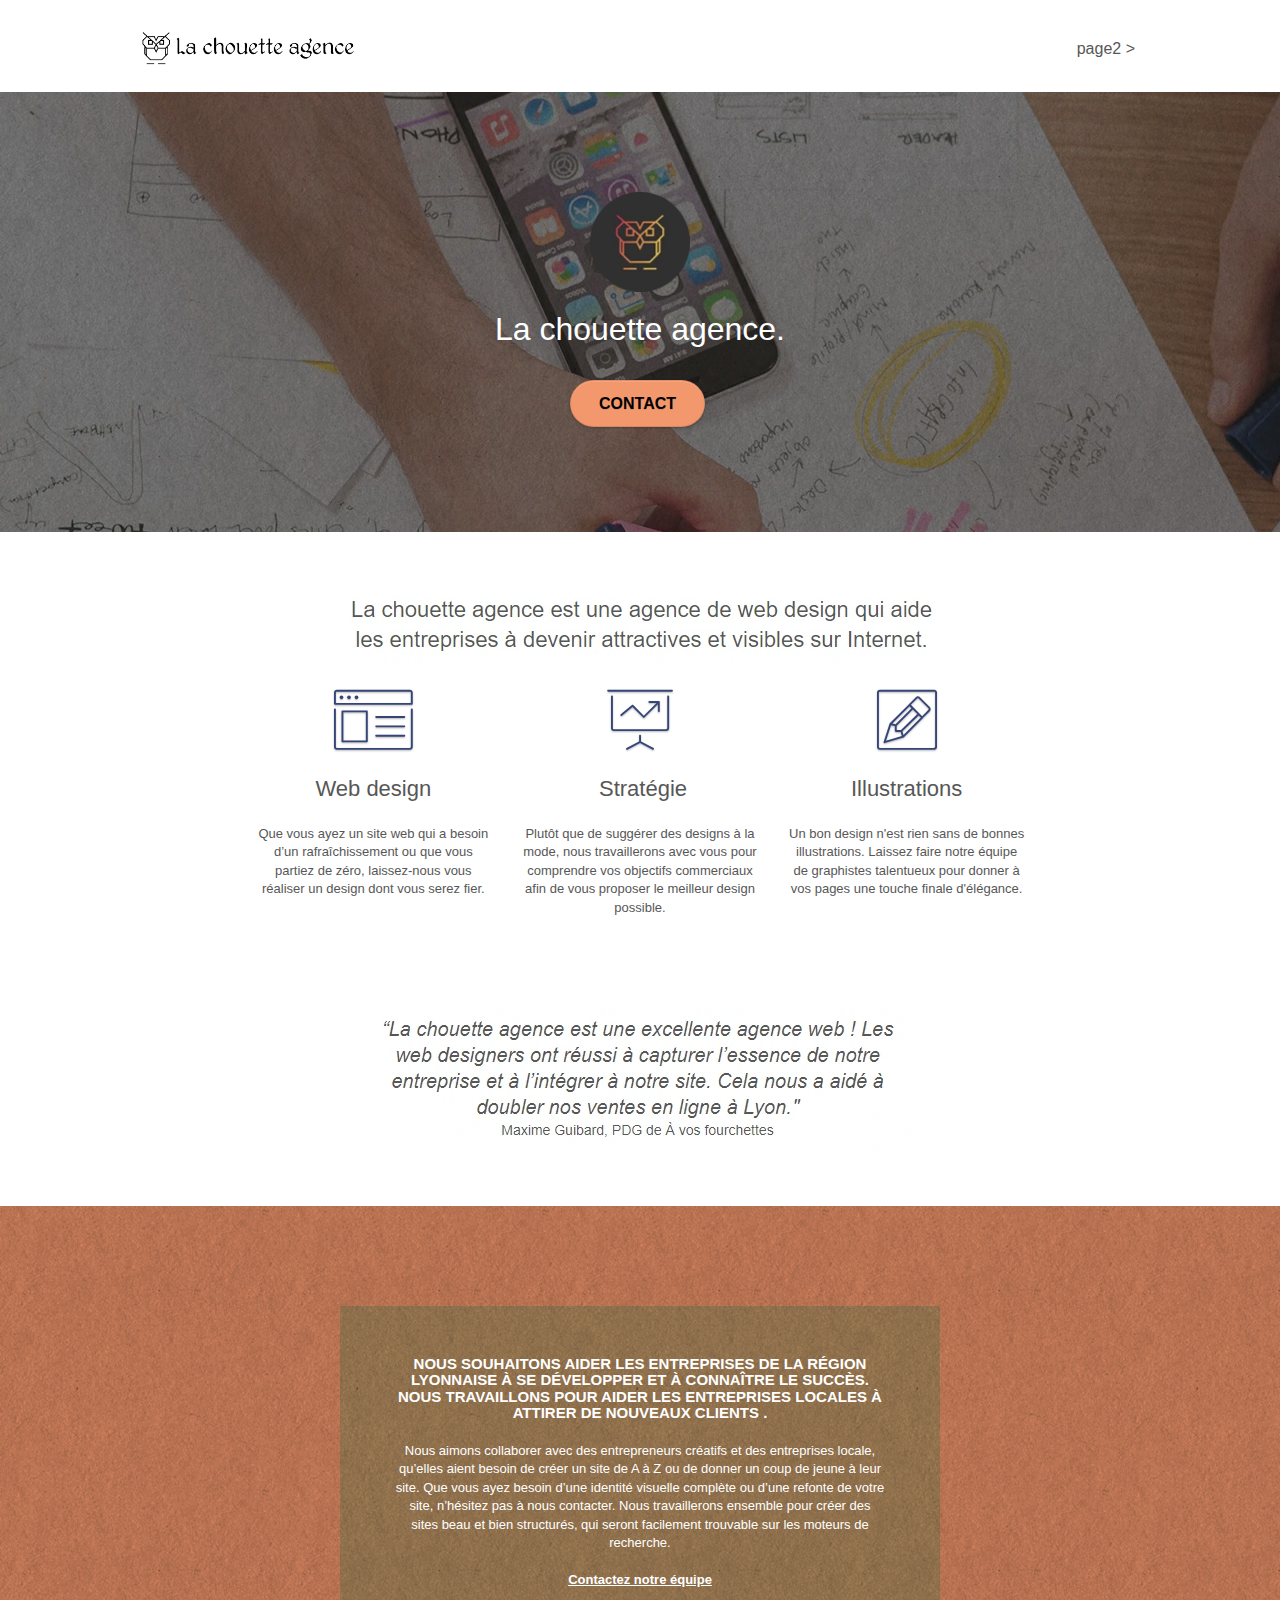
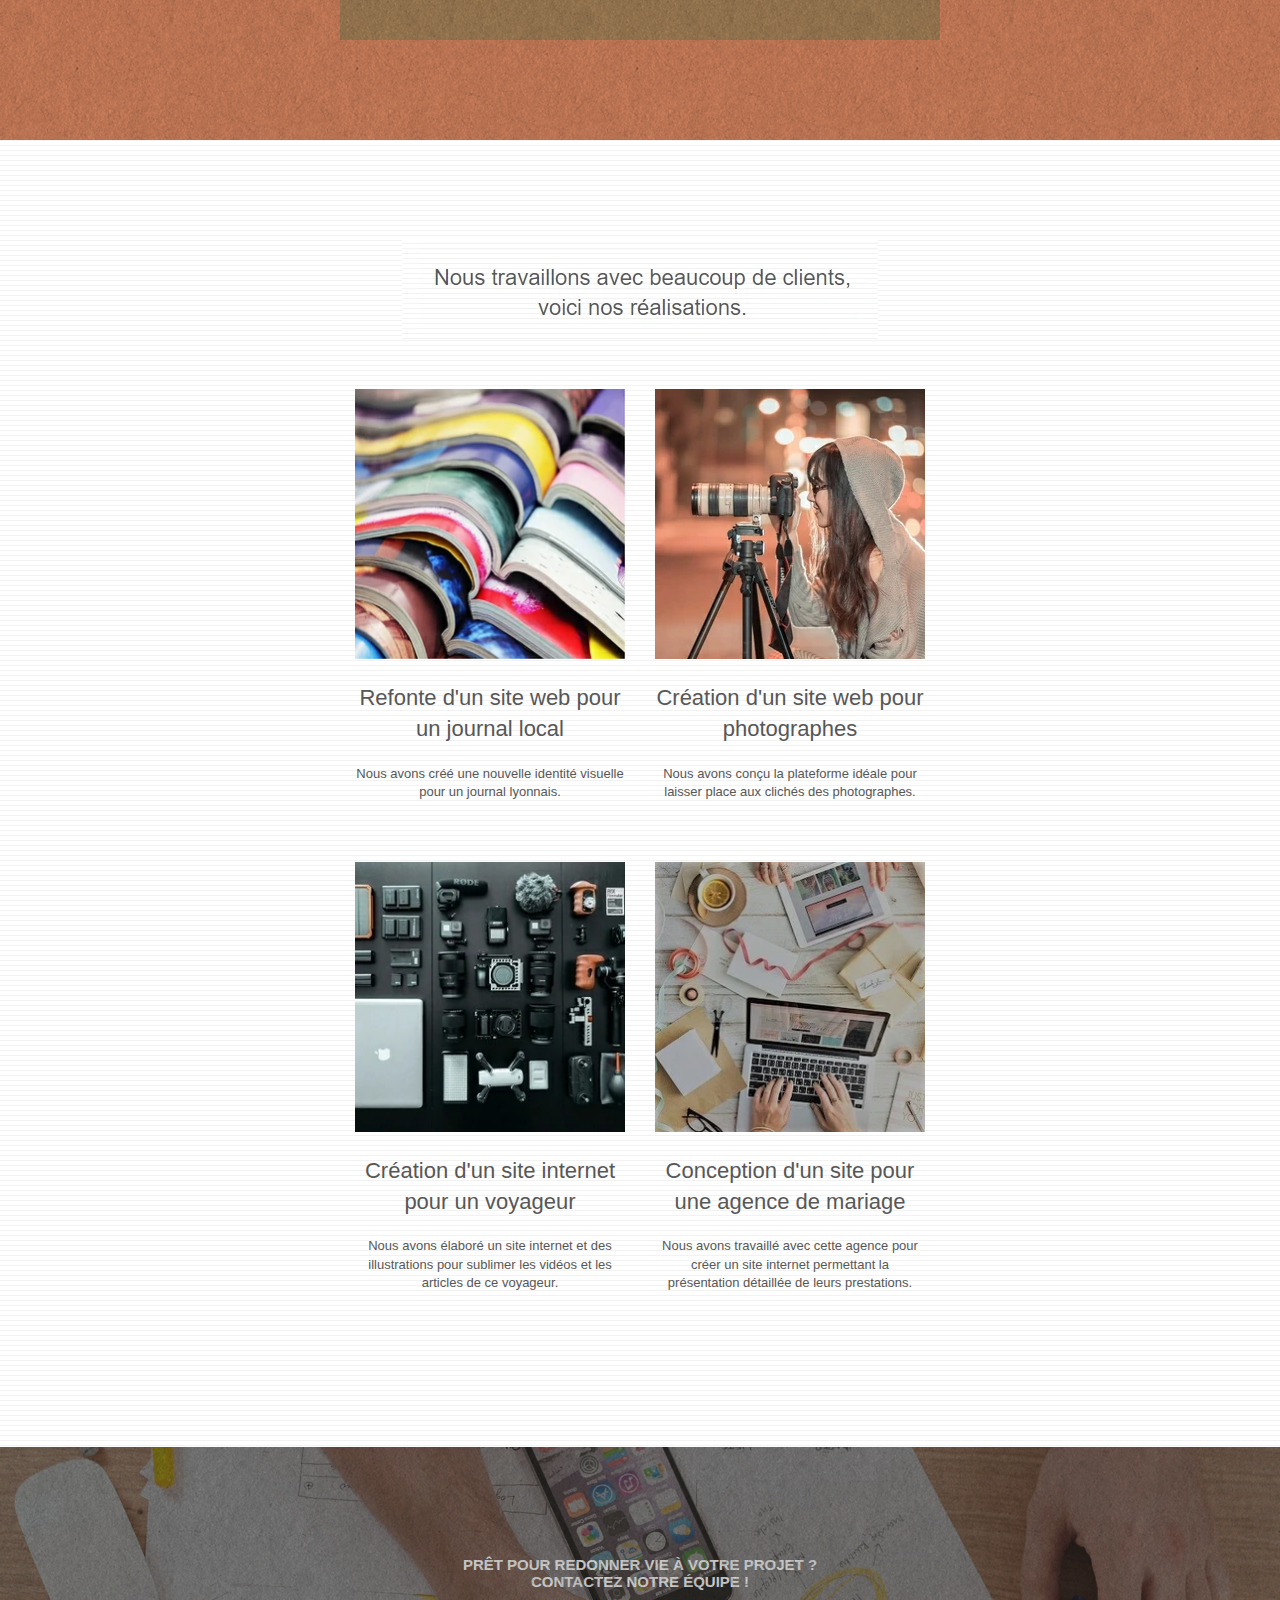
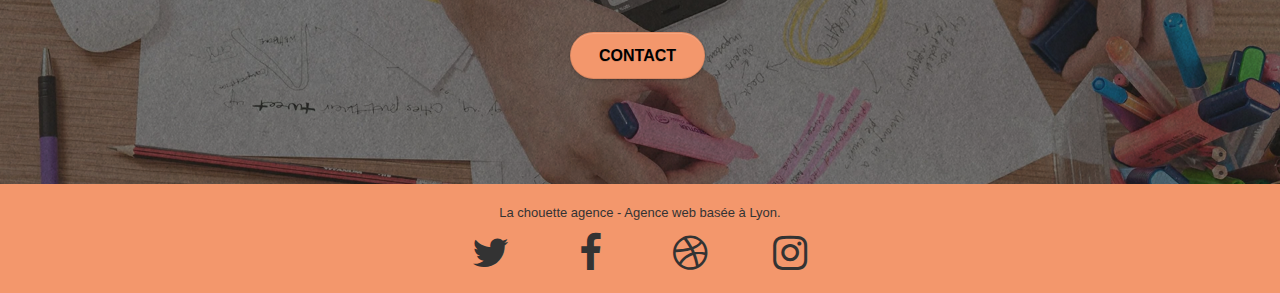
==== commit 228aacd5: "soutenance 3 final" ====
--- a/index.html
+++ b/index.html
@@ -155,7 +155,7 @@
 		</div>
 		<div class="row tight-width-whitespace portfolio-row">
 			<div class="col-sm-6 ">
-				<a href="#" data-lightbox="img/1.webp" data-gallery-id="gallery-1" data-caption="Refonte d'un site web pour un journal local" data-frame="snapshot-lb"><img class="responsive-center"  src="img/1.webp" alt="paris web design logo agence web meilleure agence et refonte site web journal" class="img-responsive portfolio-thumb" /></a>
+				<a href="#" data-lightbox="img/1.webp" data-gallery-id="gallery-1" data-caption="Refonte d'un site web pour un journal local" data-frame="snapshot-lb"><img src="img/1.webp" alt="paris web design logo agence web meilleure agence et refonte site web journal" class="img-responsive portfolio-thumb" /></a>
 				<h2 class="mg-md text-center">
 					Refonte d'un site web pour un journal local
 				</h2>
@@ -164,7 +164,7 @@
 				</p>
 			</div>
 			<div class="col-sm-6">
-				<a href="#" data-lightbox="img/2.webp" data-gallery-id="gallery-1" data-caption="Création d'un site web pour photographes" data-frame="snapshot-lb"><img class="responsive-center" src="img/2.webp" class="img-responsive portfolio-thumb" alt="paris web design logo agence web meilleure agence, Création d'un site web pour photographes" /></a>
+				<a href="#" data-lightbox="img/2.webp" data-gallery-id="gallery-1" data-caption="Création d'un site web pour photographes" data-frame="snapshot-lb"><img src="img/2.webp" class="img-responsive portfolio-thumb" alt="paris web design logo agence web meilleure agence, Création d'un site web pour photographes" /></a>
 				<h2 class="mg-md text-center">
 					Création d'un site web pour photographes
 				</h2>
@@ -175,7 +175,7 @@
 		</div>
 		<div class="row tight-width-whitespace portfolio-row">
 			<div class="col-sm-6">
-				<a href="#" data-lightbox="img/3.webp" data-gallery-id="gallery-1" data-caption="Création d'un site internet pour un voyageur" data-frame="snapshot-lb"><img class="responsive-center" src="img/3.webp" class="img-responsive portfolio-thumb" alt="paris web design logo agence web meilleure agence, Création d'un site web pour voyageur"/></a>
+				<a href="#" data-lightbox="img/3.webp" data-gallery-id="gallery-1" data-caption="Création d'un site internet pour un voyageur" data-frame="snapshot-lb"><img src="img/3.webp" class="img-responsive portfolio-thumb" alt="paris web design logo agence web meilleure agence, Création d'un site web pour voyageur"/></a>
 				<h2 class="mg-md text-center">
 					Création d'un site internet pour un voyageur
 				</h2>
@@ -184,7 +184,7 @@
 				</p>
 			</div>
 			<div class="col-sm-6">
-				<a href="#" data-lightbox="img/4.webp" data-gallery-id="gallery-1" data-caption="Conception d'un site pour une agence de mariage" data-frame="snapshot-lb"><img class="responsive-center" src="img/4.webp" class="img-responsive portfolio-thumb" alt="paris web design logo agence web meilleure agence, Création d'un site web pour agence de mariage" /></a>
+				<a href="#" data-lightbox="img/4.webp" data-gallery-id="gallery-1" data-caption="Conception d'un site pour une agence de mariage" data-frame="snapshot-lb"><img src="img/4.webp" class="img-responsive portfolio-thumb" alt="paris web design logo agence web meilleure agence, Création d'un site web pour agence de mariage" /></a>
 				<h2 class="mg-md text-center">
 					Conception d'un site pour une agence de mariage
 				</h2>
--- a/style.css
+++ b/style.css
@@ -1038,7 +1038,7 @@
         height: 320px;
     }
         
-    .responsive-center
+    .img-responsive
     {
         margin:auto!important;
     }
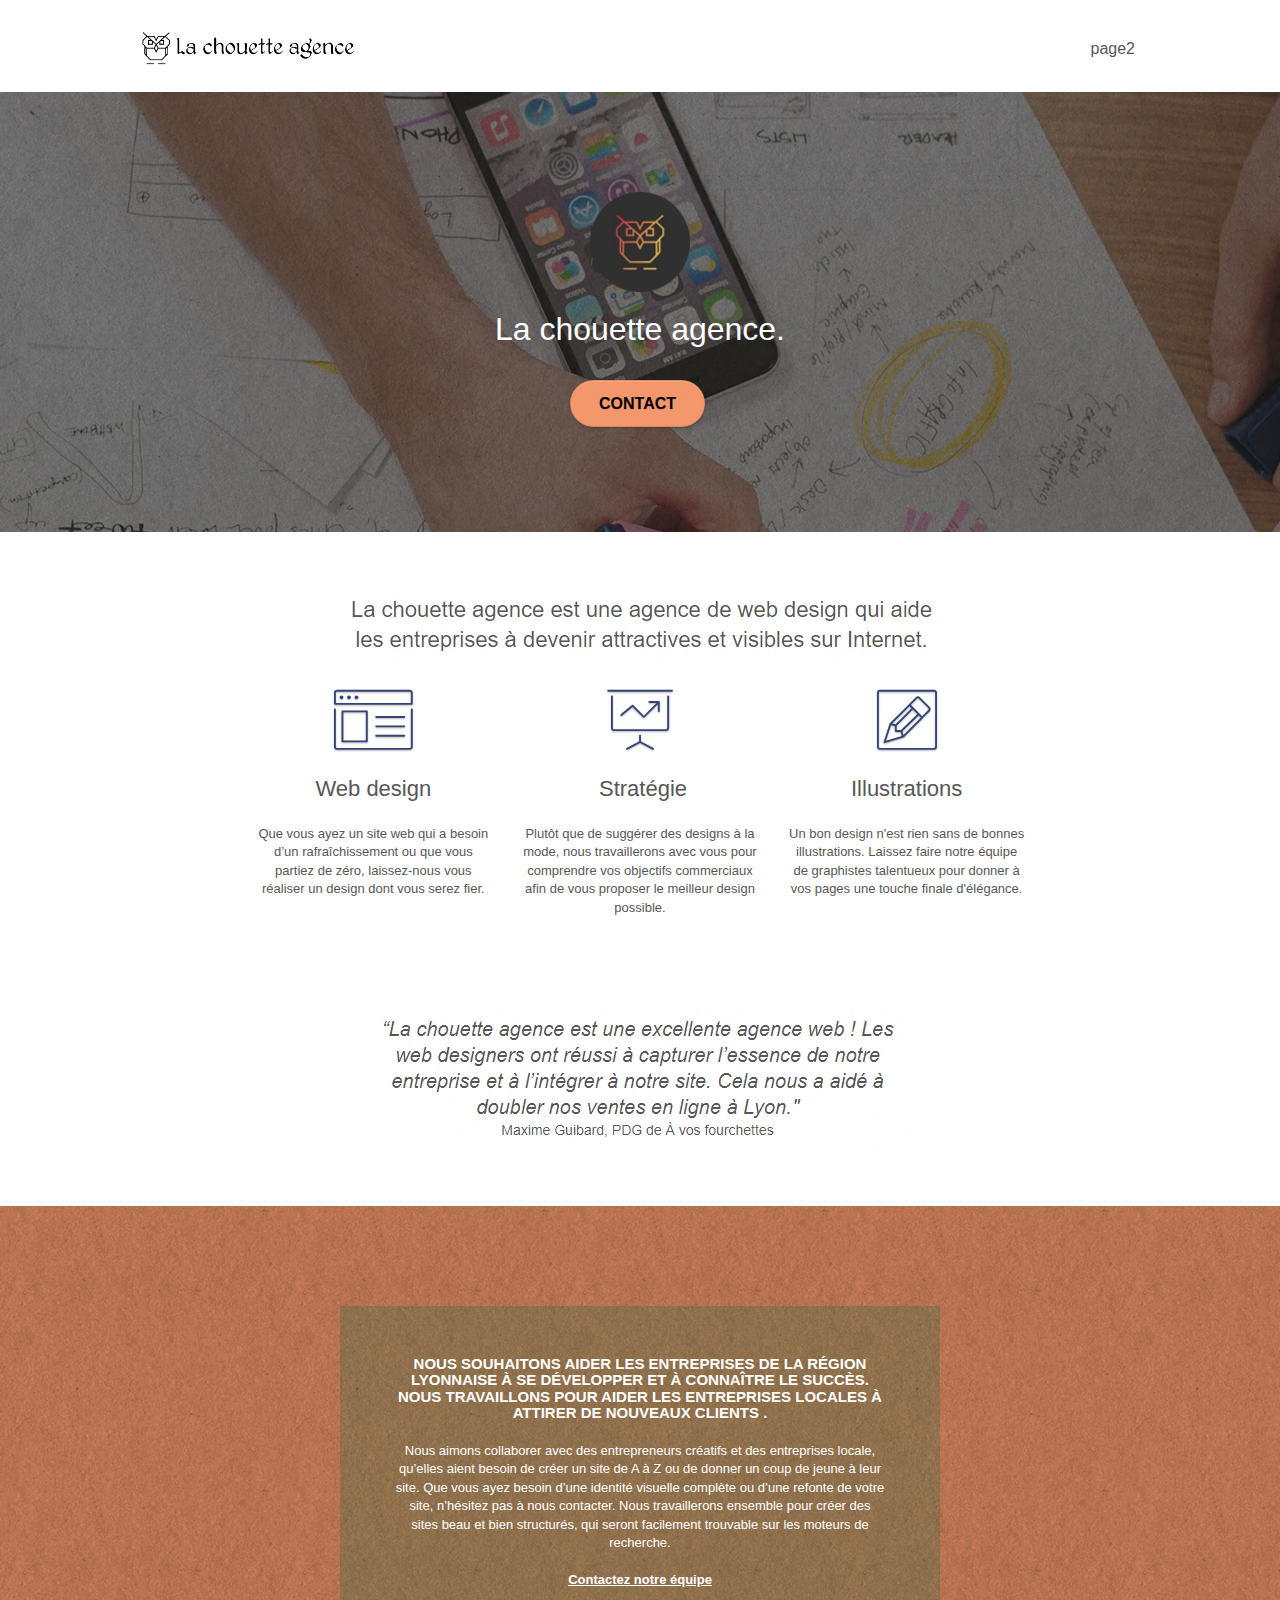
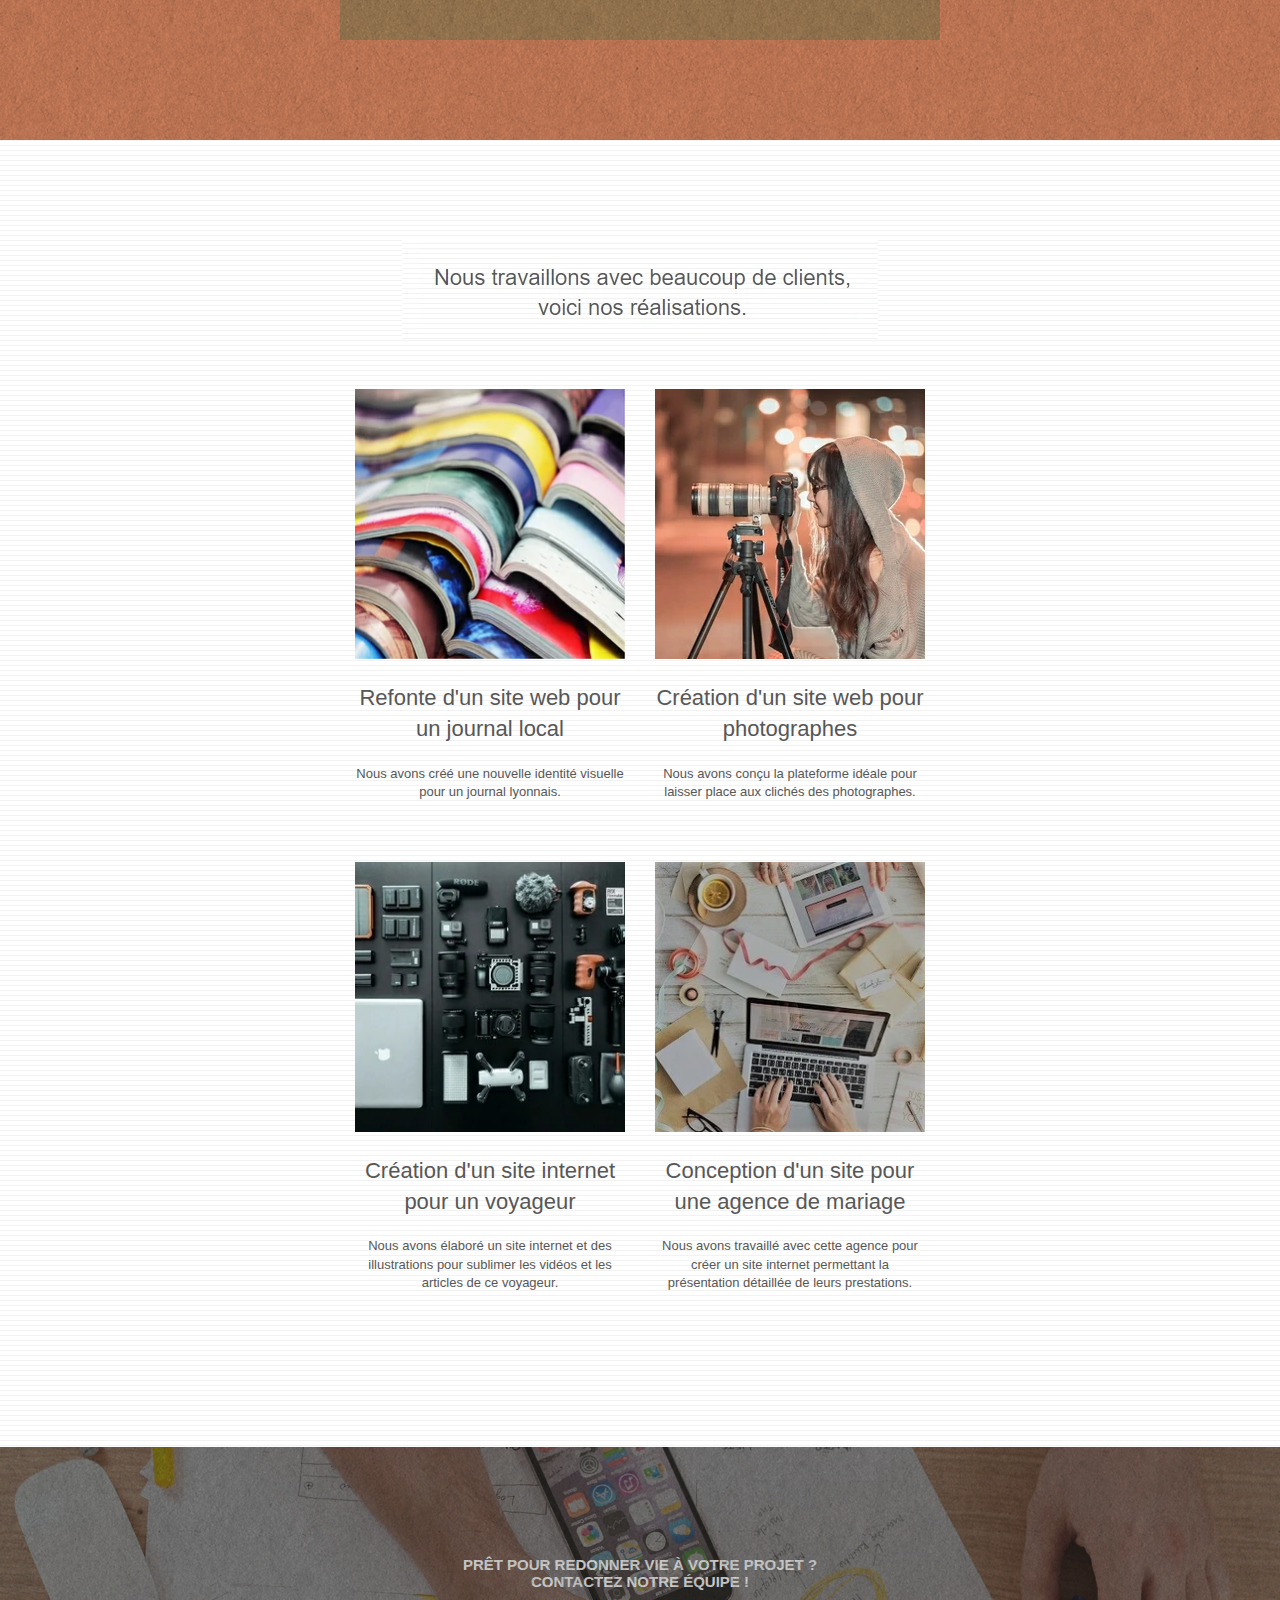
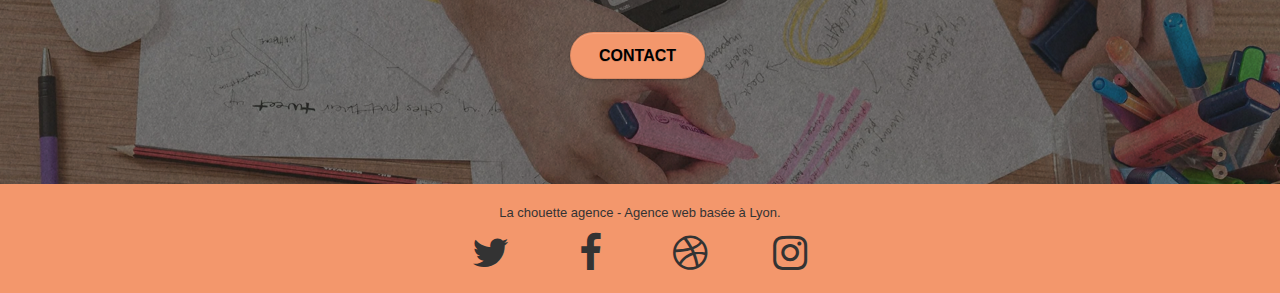
==== commit 7b03699b: "soutenance 6 final" ====
--- a/index.html
+++ b/index.html
@@ -21,240 +21,240 @@
 <!-- Analytics END -->
     
 </head>
-<body>
-<!-- Principal conteneur -->
-<div role="main" class="page-container">
-    
-<!-- bloc-0 -->
-<div class="bloc bgc-white l-bloc " id="bloc-0">
-	<div class="container bloc-sm">
-
-		<nav class="navbar row">
-			<div class="navbar-header">				
-				<a class="navbar-brand" href="index.html"><img src="img/la-chouette-agence.webp" alt="Icone la chouette agence" height="40" /></a>				
-				<button aria-label="toggle" id="nav-toggle" type="button" class="ui-navbar-toggle navbar-toggle" data-toggle="collapse" data-target=".navbar-1">
-					<span class="sr-only">Toggle navigation</span><span class="icon-bar"></span><span class="icon-bar"></span><span class="icon-bar"></span>
-				</button>
-			</div>
-			<div class="collapse navbar-collapse navbar-1 special-dropdown-nav">
-				<ul class="site-navigation nav navbar-nav">
-					<li>
-					</li>
-					<li>
-					</li>
-					<li>
-						<a href="page2.html">page2 &gt;</a>
-					</li>
-				</ul>
-			</div>
-		</nav>
+	<body>
+	<!-- Principal conteneur -->
+	<div role="main" class="page-container">
+		
+		<!-- bloc-0 -->
+		<div class="bloc bgc-white l-bloc " id="bloc-0">
+			<div class="container bloc-sm">
+
+				<nav class="navbar row">
+					<div class="navbar-header">				
+						<a class="navbar-brand" href="index.html"><img src="img/la-chouette-agence.webp" alt="Icone la chouette agence" height="40" /></a>				
+						<button aria-label="toggle" id="nav-toggle" type="button" class="ui-navbar-toggle navbar-toggle" data-toggle="collapse" data-target=".navbar-1">
+							<span class="sr-only">Toggle navigation</span><span class="icon-bar"></span><span class="icon-bar"></span><span class="icon-bar"></span>
+						</button>
+					</div>
+					<div class="collapse navbar-collapse navbar-1 special-dropdown-nav">
+						<ul class="site-navigation nav navbar-nav">
+							<li>
+							</li>
+							<li>
+							</li>
+							<li>
+								<a role="button" href="page2.html">page2</a>
+							</li>
+						</ul>
+					</div>
+				</nav>
+			</div>
+		</div>
+		<!-- bloc-0 END -->
+
+		<!-- bloc-1-presentation -->
+		<div class="bloc bgc-dark-slate-blue bg-banniere d-bloc bg-t-edge bloc-bg-texture texture-paper b-parallax" id="bloc-1-hero">
+			<div class="container bloc-lg">
+				<div class="row tight-width-whitespace">
+					<div class="col-sm-12">
+						<img src="img/logo.webp" class="center-block image-resize-mode" width="100" alt="Logo de la chouette agence" />
+						<h1 class="text-center hero-bloc-text tc-white ">
+							La chouette agence.
+						</h1>
+						<div class="text-center">
+							<a role="button" href="page2.html" class="btn btn-lg btn-clean btn-rd cta-hero btn-atomic-tangerine" id="cta-hero">Contact</a>
+						</div>
+					</div>
+				</div>
+			</div>
+		</div>
+		<!-- bloc-1-presentation END -->
+
+		<!-- bloc-2-services -->
+		<div class="bloc bgc-white l-bloc" id="bloc-2-services">
+			<div class="container bloc-md">
+				<div class="row">
+					<div class="col-sm-12 text-center">
+						<img class="ordinateur" alt="agence web lyon" src="img/title.webp" />
+						<img class="mobile" alt="agence web lyon" src="img/title-resize.webp" />
+						<img class="mobile-small" alt="agence web lyon" src="img/title-resize-small.webp" />
+					</div>
+				</div>
+				<div class="row voffset-lg med-width-whitespace">
+					<div class="col-sm-4">
+						<div class="text-center">
+							<span class="et-icon-browser sm-shadow icon-dark-slate-blue icons icon-lg"></span>
+						</div>
+						<h2 class="mg-md text-center">
+							Web design
+						</h2>
+						<p class="text-center ">
+							Que vous ayez un site web qui a besoin d&rsquo;un rafraîchissement ou que vous partiez de zéro, laissez-nous vous réaliser un design dont vous serez fier.
+						</p>
+					</div>
+					<div class="col-sm-4">
+						<div class="text-center">
+							<span class="et-icon-presentation sm-shadow icon-dark-slate-blue icons icon-lg"></span>
+						</div>
+						<h2 class="mg-md text-center">
+							&nbsp;Stratégie
+						</h2>
+						<p class="text-center ">
+							Plutôt que de suggérer des designs à la mode, nous travaillerons avec vous pour comprendre vos objectifs commerciaux afin de vous proposer le meilleur design possible.<br>
+						</p>
+					</div>
+					<div class="col-sm-4">
+						<div class="text-center">
+							<span class="et-icon-edit sm-shadow icon-dark-slate-blue icons icon-lg"></span>
+						</div>
+						<h2 class="mg-md text-center">
+							Illustrations
+						</h2>
+						<p class="text-center ">
+							Un bon design n'est rien sans de bonnes illustrations. Laissez faire notre équipe de graphistes talentueux pour donner à vos pages une touche finale d'élégance.
+						</p>
+					</div>
+				</div>
+				<div class="row voffset-lg voffset">
+					<div class="col-xs-12 col-md-8 col-md-offset-2 text-center">
+						<img class="ordinateur" alt="Citation" src="img/citation.webp" />
+						<img class="mobile" alt="Citation" src="img/citation-resize.webp" />
+						<img class="mobile-small" alt="Citation" src="img/citation-resize-small.webp" />
+					</div>
+				</div>
+			</div>
+		</div>
+		<!-- bloc-2-services END -->
+
+		<!-- bloc-3-what-i-do -->
+		<div class="bloc tc-white bgc-atomic-tangerine bg-presentation d-bloc bloc-bg-texture texture-paper b-parallax" id="bloc-3-what-i-do">
+			<div class="container bloc-lg">
+				<div class="row tight-width-whitespace black-background">
+					<div class="col-sm-12">
+						<h3 class="mg-md text-center tc-white">
+							Nous souhaitons aider les entreprises de la région Lyonnaise à se développer et à connaître le succès. Nous travaillons pour aider les entreprises locales à attirer de nouveaux clients .<br>
+						</h3>
+						<p class="text-center white">
+							Nous aimons collaborer avec des entrepreneurs créatifs et des entreprises locale, qu’elles aient besoin de créer un site de A à Z ou de donner un coup de jeune à leur site. Que vous ayez besoin d’une identité visuelle complète ou d’une refonte de votre site, n’hésitez pas à nous contacter. Nous travaillerons ensemble pour créer des sites beau et bien structurés, qui seront facilement trouvable sur les moteurs de recherche. <br><br><a class="ltc-white bold-link" href="page2.html">Contactez notre équipe</a><br>
+						</p>
+					</div>
+				</div>
+			</div>
+		</div>
+		<!-- bloc-3-what-i-do END -->
+
+		<!-- bloc-4-portfolio -->
+		<div class="bloc bgc-white bg-lines-h2-bg bg-repeat l-bloc" id="bloc-4-portfolio">
+			<div class="container bloc-lg">
+				<div class="row">
+					<div class="col-sm-12 text-center">
+						<img class="ordinateur" alt="la chouette agence est une agence web" src="img/title2.webp" />
+						<img class="mobile" alt="la chouette agence est une agence web" src="img/title2-resize.webp" />
+						<img class="mobile-small" alt="la chouette agence est une agence web" src="img/title2-resize-small.webp" />
+					</div>
+				</div>
+				<div class="row tight-width-whitespace portfolio-row">
+					<div class="col-sm-6 ">
+						<a href="#" data-lightbox="img/1.webp" data-gallery-id="gallery-1" data-caption="Refonte d'un site web pour un journal local" data-frame="snapshot-lb"><img src="img/1.webp" alt="paris web design logo agence web meilleure agence et refonte site web journal" class="img-responsive portfolio-thumb" /></a>
+						<h2 class="mg-md text-center">
+							Refonte d'un site web pour un journal local
+						</h2>
+						<p class="text-center">
+							Nous avons créé une nouvelle identité visuelle pour un journal lyonnais.
+						</p>
+					</div>
+					<div class="col-sm-6">
+						<a href="#" data-lightbox="img/2.webp" data-gallery-id="gallery-1" data-caption="Création d'un site web pour photographes" data-frame="snapshot-lb"><img src="img/2.webp" class="img-responsive portfolio-thumb" alt="paris web design logo agence web meilleure agence, Création d'un site web pour photographes" /></a>
+						<h2 class="mg-md text-center">
+							Création d'un site web pour photographes
+						</h2>
+						<p class="text-center">
+							Nous avons conçu la plateforme idéale pour laisser place aux clichés des photographes.
+						</p>
+					</div>
+				</div>
+				<div class="row tight-width-whitespace portfolio-row">
+					<div class="col-sm-6">
+						<a href="#" data-lightbox="img/3.webp" data-gallery-id="gallery-1" data-caption="Création d'un site internet pour un voyageur" data-frame="snapshot-lb"><img src="img/3.webp" class="img-responsive portfolio-thumb" alt="paris web design logo agence web meilleure agence, Création d'un site web pour voyageur"/></a>
+						<h2 class="mg-md text-center">
+							Création d'un site internet pour un voyageur
+						</h2>
+						<p class="text-center">
+							Nous avons élaboré un site internet et des illustrations pour sublimer les vidéos et les articles de ce voyageur.
+						</p>
+					</div>
+					<div class="col-sm-6">
+						<a href="#" data-lightbox="img/4.webp" data-gallery-id="gallery-1" data-caption="Conception d'un site pour une agence de mariage" data-frame="snapshot-lb"><img src="img/4.webp" class="img-responsive portfolio-thumb" alt="paris web design logo agence web meilleure agence, Création d'un site web pour agence de mariage" /></a>
+						<h2 class="mg-md text-center">
+							Conception d'un site pour une agence de mariage
+						</h2>
+						<p class="text-center">
+							Nous avons travaillé avec cette agence pour créer un site internet permettant la présentation détaillée de leurs prestations.
+						</p>
+					</div>
+				</div>
+			</div>
+		</div>
+		<!-- bloc-4-portfolio END -->
+
+		<!-- bloc-5-cta -->
+		<div class="bloc bgc-dark-slate-blue bg-banniere d-bloc bloc-bg-texture texture-paper" id="bloc-5-cta">
+			<div class="container bloc-lg">
+				<div class="row">
+					<h3 class="mg-md text-center tc-white">
+						Prêt pour redonner vie à votre projet ?<br>Contactez notre équipe !
+					</h3>
+					<div class="col-sm-12 text-center">
+						<a role="button" href="page2.html" class="btn btn-atomic-tangerine btn-clean btn-rd btn-lg cta-hero">Contact</a>
+					</div>
+				</div>
+			</div>
+		</div>
+		<!-- bloc-5-cta END -->
+
+		<!-- Footer - bloc-8 -->
+		<div class="bloc bgc-atomic-tangerine d-bloc" id="bloc-8">
+			<div class="container bloc-sm">
+				<div class="row">
+					<div class="col-sm-12">
+						<p class="text-center tc-grey">
+							La chouette agence - Agence web basée à Lyon.<br>
+						</p>
+						<div class="row row-no-gutters social">
+							<div class="col-sm-3">
+								<div class="text-center">
+									<a class="social" href="https://twitter.com" aria-label="logo de twitter"><span class="fa fa-twitter icon-md"></span></a>
+								</div>
+							</div>
+							<div class="col-sm-3">
+								<div class="text-center">
+									<a class="social" href="https://facebook.com" aria-label="logo de facebook"><span class="fa fa-facebook icon-md"></span></a>
+								</div>
+							</div>
+							<div class="col-sm-3">
+								<div class="text-center">
+									<a class="social" href="https://dribbble.com/" aria-label="logo de dribbble"><span class="fa fa-dribbble icon-md"></span></a>
+								</div>
+							</div>
+							<div class="col-sm-3">
+								<div class="text-center">
+									<a class="social" href="https://instagram.com" aria-label="logo de instagram"><span class="fa fa-instagram icon-md"></span></a>
+								</div>
+							</div>				
+						</div>
+					</div>
+				</div>
+			</div>
+		</div>
+		<!-- Footer - bloc-8 END -->
 	</div>
-</div>
-<!-- bloc-0 END -->
-
-<!-- bloc-1-presentation -->
-<div class="bloc bgc-dark-slate-blue bg-banniere d-bloc bg-t-edge bloc-bg-texture texture-paper b-parallax" id="bloc-1-hero">
-	<div class="container bloc-lg">
-		<div class="row tight-width-whitespace">
-			<div class="col-sm-12">
-				<img src="img/logo.webp" class="center-block image-resize-mode" width="100" alt="Logo de la chouette agence" />
-				<h1 class="text-center hero-bloc-text tc-white ">
-					La chouette agence.
-				</h1>
-				<div class="text-center">
-					<a href="page2.html" class="btn btn-lg btn-clean btn-rd cta-hero btn-atomic-tangerine" id="cta-hero">Contact</a>
-				</div>
-			</div>
-		</div>
-	</div>
-</div>
-<!-- bloc-1-presentation END -->
-
-<!-- bloc-2-services -->
-<div class="bloc bgc-white l-bloc" id="bloc-2-services">
-	<div class="container bloc-md">
-		<div class="row">
-			<div class="col-sm-12 text-center">
-				<img class="ordinateur" alt="agence web lyon" src="img/title.webp" />
-				<img class="mobile" alt="agence web lyon" src="img/title-resize.webp" />
-				<img class="mobile-small" alt="agence web lyon" src="img/title-resize-small.webp" />
-			</div>
-		</div>
-		<div class="row voffset-lg med-width-whitespace">
-			<div class="col-sm-4">
-				<div class="text-center">
-					<span class="et-icon-browser sm-shadow icon-dark-slate-blue icons icon-lg"></span>
-				</div>
-				<h2 class="mg-md text-center">
-					Web design
-				</h2>
-				<p class="text-center ">
-					Que vous ayez un site web qui a besoin d&rsquo;un rafraîchissement ou que vous partiez de zéro, laissez-nous vous réaliser un design dont vous serez fier.
-				</p>
-			</div>
-			<div class="col-sm-4">
-				<div class="text-center">
-					<span class="et-icon-presentation sm-shadow icon-dark-slate-blue icons icon-lg"></span>
-				</div>
-				<h2 class="mg-md text-center">
-					&nbsp;Stratégie
-				</h2>
-				<p class="text-center ">
-					Plutôt que de suggérer des designs à la mode, nous travaillerons avec vous pour comprendre vos objectifs commerciaux afin de vous proposer le meilleur design possible.<br>
-				</p>
-			</div>
-			<div class="col-sm-4">
-				<div class="text-center">
-					<span class="et-icon-edit sm-shadow icon-dark-slate-blue icons icon-lg"></span>
-				</div>
-				<h2 class="mg-md text-center">
-					Illustrations
-				</h2>
-				<p class="text-center ">
-					Un bon design n'est rien sans de bonnes illustrations. Laissez faire notre équipe de graphistes talentueux pour donner à vos pages une touche finale d'élégance.
-				</p>
-			</div>
-		</div>
-		<div class="row voffset-lg voffset">
-			<div class="col-xs-12 col-md-8 col-md-offset-2 text-center">
-				<img class="ordinateur" alt="Citation" src="img/citation.webp" />
-				<img class="mobile" alt="Citation" src="img/citation-resize.webp" />
-				<img class="mobile-small" alt="Citation" src="img/citation-resize-small.webp" />
-			</div>
-		</div>
-	</div>
-</div>
-<!-- bloc-2-services END -->
-
-<!-- bloc-3-what-i-do -->
-<div class="bloc tc-white bgc-atomic-tangerine bg-presentation d-bloc bloc-bg-texture texture-paper b-parallax" id="bloc-3-what-i-do">
-	<div class="container bloc-lg">
-		<div class="row tight-width-whitespace black-background">
-			<div class="col-sm-12">
-				<h3 class="mg-md text-center tc-white">
-					Nous souhaitons aider les entreprises de la région Lyonnaise à se développer et à connaître le succès. Nous travaillons pour aider les entreprises locales à attirer de nouveaux clients .<br>
-				</h3>
-				<p class="text-center white">
-					Nous aimons collaborer avec des entrepreneurs créatifs et des entreprises locale, qu’elles aient besoin de créer un site de A à Z ou de donner un coup de jeune à leur site. Que vous ayez besoin d’une identité visuelle complète ou d’une refonte de votre site, n’hésitez pas à nous contacter. Nous travaillerons ensemble pour créer des sites beau et bien structurés, qui seront facilement trouvable sur les moteurs de recherche. <br><br><a class="ltc-white bold-link" href="page2.html">Contactez notre équipe</a><br>
-				</p>
-			</div>
-		</div>
-	</div>
-</div>
-<!-- bloc-3-what-i-do END -->
-
-<!-- bloc-4-portfolio -->
-<div class="bloc bgc-white bg-lines-h2-bg bg-repeat l-bloc" id="bloc-4-portfolio">
-	<div class="container bloc-lg">
-		<div class="row">
-			<div class="col-sm-12 text-center">
-				<img class="ordinateur" alt="la chouette agence est une agence web" src="img/title2.webp" />
-				<img class="mobile" alt="la chouette agence est une agence web" src="img/title2-resize.webp" />
-				<img class="mobile-small" alt="la chouette agence est une agence web" src="img/title2-resize-small.webp" />
-			</div>
-		</div>
-		<div class="row tight-width-whitespace portfolio-row">
-			<div class="col-sm-6 ">
-				<a href="#" data-lightbox="img/1.webp" data-gallery-id="gallery-1" data-caption="Refonte d'un site web pour un journal local" data-frame="snapshot-lb"><img src="img/1.webp" alt="paris web design logo agence web meilleure agence et refonte site web journal" class="img-responsive portfolio-thumb" /></a>
-				<h2 class="mg-md text-center">
-					Refonte d'un site web pour un journal local
-				</h2>
-				<p class="text-center">
-					Nous avons créé une nouvelle identité visuelle pour un journal lyonnais.
-				</p>
-			</div>
-			<div class="col-sm-6">
-				<a href="#" data-lightbox="img/2.webp" data-gallery-id="gallery-1" data-caption="Création d'un site web pour photographes" data-frame="snapshot-lb"><img src="img/2.webp" class="img-responsive portfolio-thumb" alt="paris web design logo agence web meilleure agence, Création d'un site web pour photographes" /></a>
-				<h2 class="mg-md text-center">
-					Création d'un site web pour photographes
-				</h2>
-				<p class="text-center">
-					Nous avons conçu la plateforme idéale pour laisser place aux clichés des photographes.
-				</p>
-			</div>
-		</div>
-		<div class="row tight-width-whitespace portfolio-row">
-			<div class="col-sm-6">
-				<a href="#" data-lightbox="img/3.webp" data-gallery-id="gallery-1" data-caption="Création d'un site internet pour un voyageur" data-frame="snapshot-lb"><img src="img/3.webp" class="img-responsive portfolio-thumb" alt="paris web design logo agence web meilleure agence, Création d'un site web pour voyageur"/></a>
-				<h2 class="mg-md text-center">
-					Création d'un site internet pour un voyageur
-				</h2>
-				<p class="text-center">
-					Nous avons élaboré un site internet et des illustrations pour sublimer les vidéos et les articles de ce voyageur.
-				</p>
-			</div>
-			<div class="col-sm-6">
-				<a href="#" data-lightbox="img/4.webp" data-gallery-id="gallery-1" data-caption="Conception d'un site pour une agence de mariage" data-frame="snapshot-lb"><img src="img/4.webp" class="img-responsive portfolio-thumb" alt="paris web design logo agence web meilleure agence, Création d'un site web pour agence de mariage" /></a>
-				<h2 class="mg-md text-center">
-					Conception d'un site pour une agence de mariage
-				</h2>
-				<p class="text-center">
-					Nous avons travaillé avec cette agence pour créer un site internet permettant la présentation détaillée de leurs prestations.
-				</p>
-			</div>
-		</div>
-	</div>
-</div>
-<!-- bloc-4-portfolio END -->
-
-<!-- bloc-5-cta -->
-<div class="bloc bgc-dark-slate-blue bg-banniere d-bloc bloc-bg-texture texture-paper" id="bloc-5-cta">
-	<div class="container bloc-lg">
-		<div class="row">
-			<h3 class="mg-md text-center tc-white">
-				Prêt pour redonner vie à votre projet ?<br>Contactez notre équipe !
-			</h3>
-			<div class="col-sm-12 text-center">
-				<a href="page2.html" class="btn btn-atomic-tangerine btn-clean btn-rd btn-lg cta-hero">Contact</a>
-			</div>
-		</div>
-	</div>
-</div>
-<!-- bloc-5-cta END -->
-
-<!-- Footer - bloc-8 -->
-<div class="bloc bgc-atomic-tangerine d-bloc" id="bloc-8">
-	<div class="container bloc-sm">
-		<div class="row">
-			<div class="col-sm-12">
-				<p class="text-center tc-grey">
-					La chouette agence - Agence web basée à Lyon.<br>
-				</p>
-				<div class="row row-no-gutters social">
-					<div class="col-sm-3">
-						<div class="text-center">
-							<a class="social" href="https://twitter.com" aria-label="logo de twitter"><span class="fa fa-twitter icon-md"></span></a>
-						</div>
-					</div>
-					<div class="col-sm-3">
-						<div class="text-center">
-							<a class="social" href="https://facebook.com" aria-label="logo de facebook"><span class="fa fa-facebook icon-md"></span></a>
-						</div>
-					</div>
-					<div class="col-sm-3">
-						<div class="text-center">
-							<a class="social" href="https://dribbble.com/" aria-label="logo de dribbble"><span class="fa fa-dribbble icon-md"></span></a>
-						</div>
-					</div>
-					<div class="col-sm-3">
-						<div class="text-center">
-							<a class="social" href="https://instagram.com" aria-label="logo de instagram"><span class="fa fa-instagram icon-md"></span></a>
-						</div>
-					</div>				
-				</div>
-			</div>
-		</div>
-	</div>
-</div>
-<!-- Footer - bloc-8 END -->
-
-</div>
-<!-- Principal conteneur END -->
-<script src="./js/jquery-2.1.0.js" defer></script>
-<script src="./js/bootstrap.js" defer></script>
-<script src="./js/blocs.js" defer></script>
-<script src="./js/jquery.touchSwipe.js" defer></script>
-<script src="./js/gmaps.js" defer></script>    
-
-</body>
+	<!-- Principal conteneur END -->
+
+	<script src="./js/jquery-2.1.0.js" defer></script>
+	<script src="./js/bootstrap.js" defer></script>
+	<script src="./js/blocs.js" defer></script>
+	<script src="./js/jquery.touchSwipe.js" defer></script>
+	<script src="./js/gmaps.js" defer></script>    
+
+	</body>
 </html>
